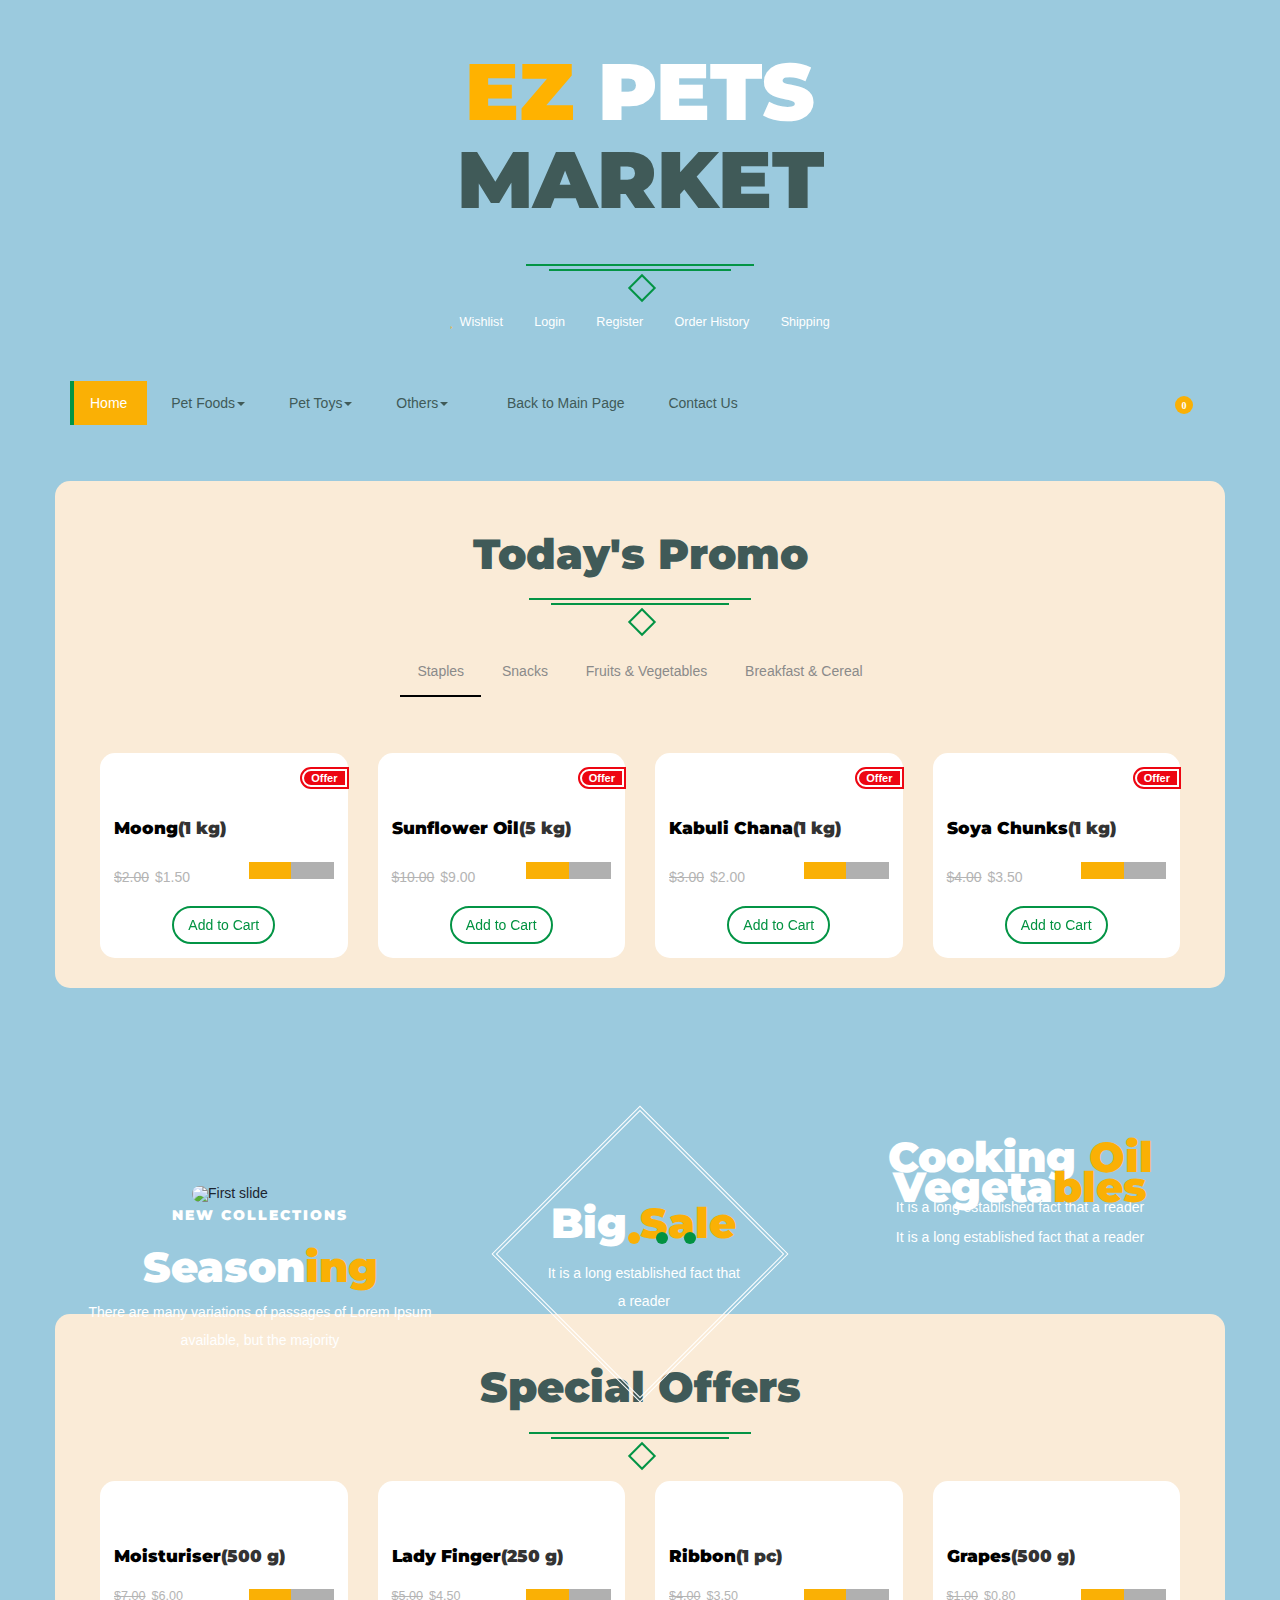
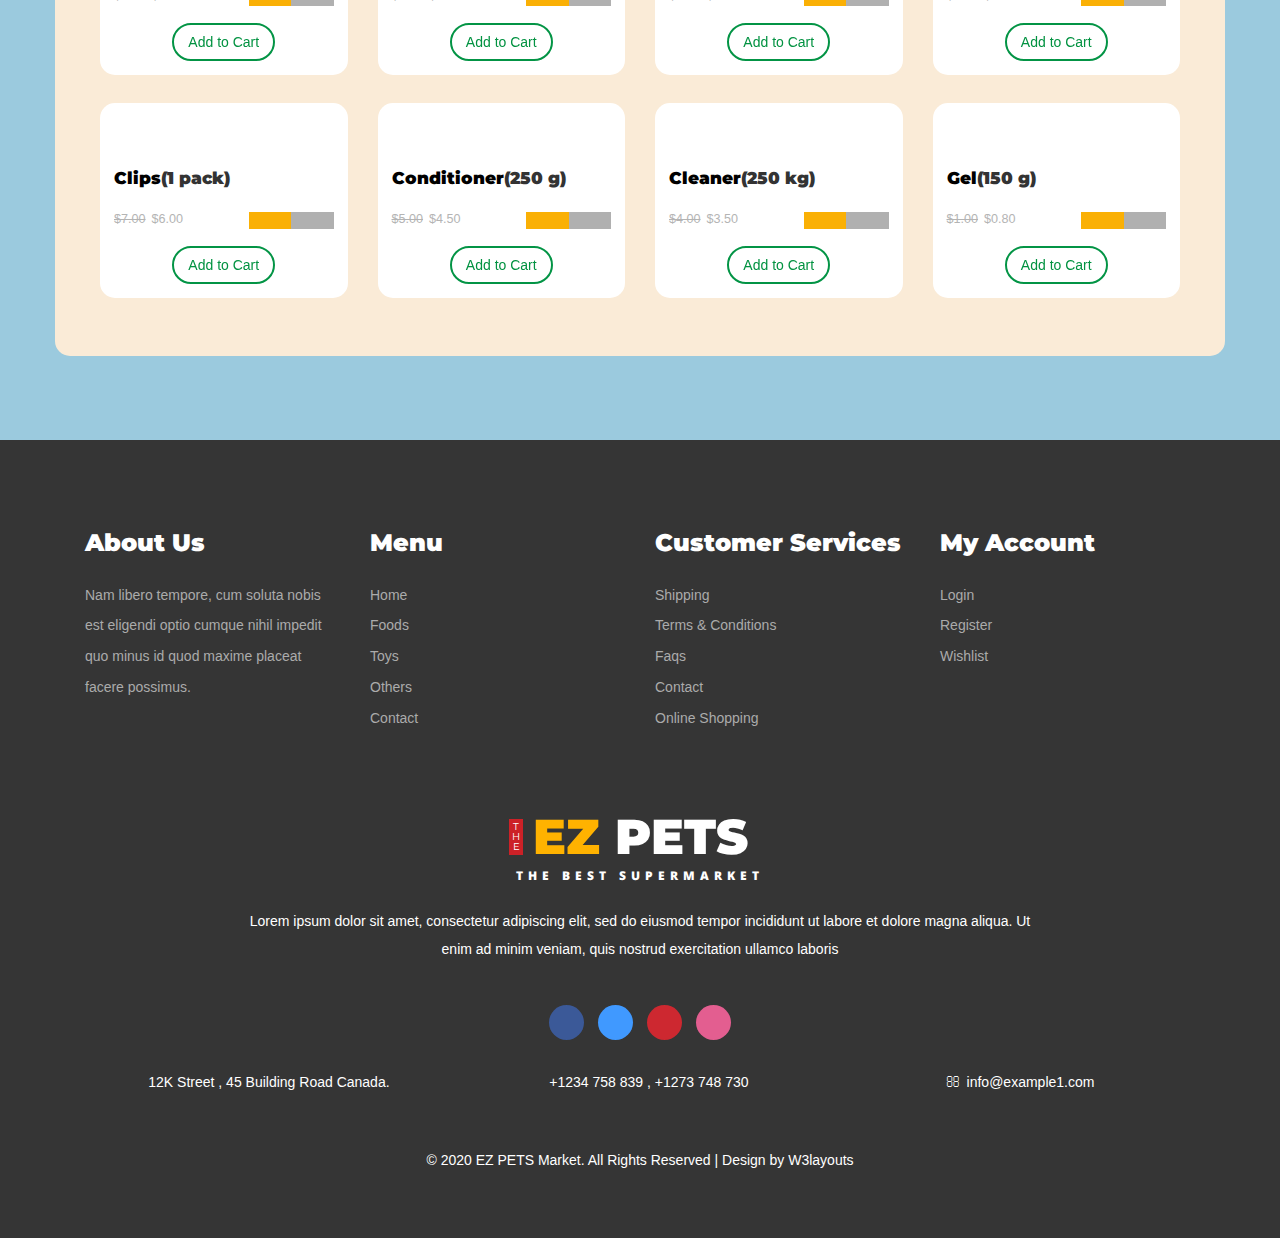
==== Sub-Market/index.html @ 783bd1df "Add files via upload" ====
<!--
Author: W3layouts
Author URL: http://w3layouts.com
License: Creative Commons Attribution 3.0 Unported
License URL: http://creativecommons.org/licenses/by/3.0/
-->
<!DOCTYPE html>
<html>
<head>
	<title>Big store a Ecommerce Online Shopping Category Flat Bootstrap Responsive Website Template| Home :: w3layouts</title>
	<!-- for-mobile-apps -->
	<meta name="viewport" content="width=device-width, initial-scale=1">
	<meta http-equiv="Content-Type" content="text/html; charset=utf-8" />
	<meta property="og:title" content="Vide" />
	<meta name="keywords" content="Big store Responsive web template, Bootstrap Web Templates, Flat Web Templates, Android Compatible web template, 
	Smartphone Compatible web template, free webdesigns for Nokia, Samsung, LG, SonyEricsson, Motorola web design" />
	<script type="application/x-javascript"> addEventListener("load", function() { setTimeout(hideURLbar, 0); }, false);
function hideURLbar(){ window.scrollTo(0,1); } </script>
<!-- //for-mobile-apps -->
<link href="css/bootstrap.css" rel='stylesheet' type='text/css' />
<!-- Custom Theme files -->
<link href="css/style.css" rel='stylesheet' type='text/css' />
<link href="css/pet.css" rel='stylesheet' type='text/css' />
<link rel="stylesheet" href="fonts/icomoon/style.css">
<link rel="stylesheet" href="fonts/flaticon/font/flaticon.css">
<link href="https://fonts.googleapis.com/css2?family=Montserrat:wght@900&display=swap" rel="stylesheet">
<link href="https://fonts.googleapis.com/css?family=Open+Sans:300,400,700, 900|Vollkorn:400i" rel="stylesheet">

<!-- js -->
<script src="js/jquery-1.11.1.min.js"></script>
<!-- //js -->
<!-- start-smoth-scrolling -->
<script type="text/javascript" src="js/move-top.js"></script>
<script type="text/javascript" src="js/easing.js"></script>
<script type="text/javascript">
	jQuery(document).ready(function($) {
		$(".scroll").click(function(event){		
			event.preventDefault();
			$('html,body').animate({scrollTop:$(this.hash).offset().top},1000);
		});
	});
</script>
<!-- start-smoth-scrolling -->
<link href="css/font-awesome.css" rel="stylesheet"> 
<link href='//fonts.googleapis.com/css?family=Montserrat:400,700' rel='stylesheet' type='text/css'>
<link href='//fonts.googleapis.com/css?family=Noto+Sans:400,700' rel='stylesheet' type='text/css'>
<!--- start-rate---->
<script src="js/jstarbox.js"></script>
<link rel="stylesheet" href="css/jstarbox.css" type="text/css" media="screen" charset="utf-8" />
<script type="text/javascript">
	jQuery(function() {
		jQuery('.starbox').each(function() {
			var starbox = jQuery(this);
			starbox.starbox({
				average: starbox.attr('data-start-value'),
				changeable: starbox.hasClass('unchangeable') ? false : starbox.hasClass('clickonce') ? 'once' : true,
				ghosting: starbox.hasClass('ghosting'),
				autoUpdateAverage: starbox.hasClass('autoupdate'),
				buttons: starbox.hasClass('smooth') ? false : starbox.attr('data-button-count') || 5,
				stars: starbox.attr('data-star-count') || 5
			}).bind('starbox-value-changed', function(event, value) {
				if(starbox.hasClass('random')) {
					var val = Math.random();
					starbox.next().text(' '+val);
					return val;
				} 
			})
		});
	});
</script>

<style type="text/css">html { scroll-behavior: smooth; }</style>
<!---//End-rate---->

</head>
<body>

	<!-- <img src="images/banner.jpg" alt="Image" class="img-fluid cover-img"> -->

	<div class="header">

		<div class="container">
			
			<div class="logo">

				<div class="spec ">
					<h3 class="pet-text-black pet-title"><strong class="pet-text-yellow">EZ </strong><strong class="pet-text-white">PETS<br></strong>MARKET</h3>
					<div class="ser-t">
						<b></b>
						<span><i></i></span>
						<b class="line"></b>
					</div>
				</div>

			</div>
			<div class="head-t">
				<ul class="card">
					<li><a href="#" ><i class="fa fa-heart" aria-hidden="true"></i>Wishlist</a></li>
					<li><a href="#" ><i class="fa fa-user" aria-hidden="true"></i>Login</a></li>
					<li><a href="#" ><i class="fa fa-arrow-right" aria-hidden="true"></i>Register</a></li>
					<li><a href="#" ><i class="fa fa-file-text-o" aria-hidden="true"></i>Order History</a></li>
					<li><a href="#" ><i class="fa fa-ship" aria-hidden="true"></i>Shipping</a></li>
				</ul>	
			</div>
			
			<div class="header-ri">
				<ul class="social-top">
					<li><a href="#" class="icon facebook"><i class="fa fa-facebook" aria-hidden="true"></i><span></span></a></li>
					<li><a href="#" class="icon twitter"><i class="fa fa-twitter" aria-hidden="true"></i><span></span></a></li>
					<li><a href="#" class="icon pinterest"><i class="fa fa-pinterest-p" aria-hidden="true"></i><span></span></a></li>
					<li><a href="#" class="icon dribbble"><i class="fa fa-dribbble" aria-hidden="true"></i><span></span></a></li>
				</ul>	
			</div>

			<div class="nav-top">
				<nav class="navbar navbar-default">
					
					<div class="navbar-header nav_2">
						<button type="button" class="navbar-toggle collapsed navbar-toggle1" data-toggle="collapse" data-target="#bs-megadropdown-tabs">
							<span class="sr-only">Toggle navigation</span>
							<span class="icon-bar"></span>
							<span class="icon-bar"></span>
							<span class="icon-bar"></span>
						</button>
						

					</div> 
					<div class="collapse navbar-collapse" id="bs-megadropdown-tabs">
						<ul class="nav navbar-nav ">
							<li class=" active"><a href="index.html" class="hyper "><span>Home</span></a></li>	
							
							<li class="dropdown ">
								<a href="#" class="dropdown-toggle  hyper" data-toggle="dropdown" ><span>Pet Foods<b class="caret"></b></span></a>
								<ul class="dropdown-menu multi">
									<div class="row">
										<div class="col-sm-3">
											<ul class="multi-column-dropdown">

												<li><a href="kitchen.html"><i class="fa fa-angle-right" aria-hidden="true"></i>Water & Beverages</a></li>
												<li><a href="kitchen.html"><i class="fa fa-angle-right" aria-hidden="true"></i>Fruits & Vegetables</a></li>
												<li><a href="kitchen.html"> <i class="fa fa-angle-right" aria-hidden="true"></i>Staples</a></li>
												<li><a href="kitchen.html"><i class="fa fa-angle-right" aria-hidden="true"></i>Branded Food</a></li>

											</ul>

										</div>
										<div class="col-sm-3">

											<ul class="multi-column-dropdown">
												<li><a href="kitchen.html"><i class="fa fa-angle-right" aria-hidden="true"></i>Breakfast &amp; Cereal</a></li>
												<li><a href="kitchen.html"><i class="fa fa-angle-right" aria-hidden="true"></i>Snacks</a></li>
												<li><a href="kitchen.html"><i class="fa fa-angle-right" aria-hidden="true"></i>Spices</a></li>
												<li><a href="kitchen.html"><i class="fa fa-angle-right" aria-hidden="true"></i>Biscuit &amp; Cookie</a></li>
												<li><a href="kitchen.html"><i class="fa fa-angle-right" aria-hidden="true"></i>Sweets</a></li>

											</ul>

										</div>
										<div class="col-sm-3">

											<ul class="multi-column-dropdown">
												<li><a href="kitchen.html"><i class="fa fa-angle-right" aria-hidden="true"></i>Pickle & Condiment</a></li>
												<li><a href="kitchen.html"><i class="fa fa-angle-right" aria-hidden="true"></i>Instant Food</a></li>
												<li><a href="kitchen.html"><i class="fa fa-angle-right" aria-hidden="true"></i>Dry Fruit</a></li>
												<li><a href="kitchen.html"><i class="fa fa-angle-right" aria-hidden="true"></i>Tea &amp; Coffee</a></li>

											</ul>
										</div>
										<div class="col-sm-3 w3l">
											<a href="kitchen.html"><img src="images/me.png" class="img-responsive" alt=""></a>
										</div>
										<div class="clearfix"></div>
									</div>	
								</ul>
							</li>
							<li class="dropdown">

								<a href="#" class="dropdown-toggle hyper" data-toggle="dropdown" ><span>Pet Toys<b class="caret"></b></span></a>
								<ul class="dropdown-menu multi multi1">
									<div class="row">
										<div class="col-sm-3">
											<ul class="multi-column-dropdown">
												<li><a href="care.html"><i class="fa fa-angle-right" aria-hidden="true"></i> Ayurvedic </a></li>
												<li><a href="care.html"><i class="fa fa-angle-right" aria-hidden="true"></i>Baby Care</a></li>
												<li><a href="care.html"><i class="fa fa-angle-right" aria-hidden="true"></i>Cosmetics</a></li>
												<li><a href="care.html"><i class="fa fa-angle-right" aria-hidden="true"></i>Deo & Purfumes</a></li>

											</ul>
											
										</div>
										<div class="col-sm-3">
											
											<ul class="multi-column-dropdown">
												<li><a href="care.html"> <i class="fa fa-angle-right" aria-hidden="true"></i>Hair Care </a></li>
												<li><a href="care.html"><i class="fa fa-angle-right" aria-hidden="true"></i>Oral Care</a></li>
												<li><a href="care.html"><i class="fa fa-angle-right" aria-hidden="true"></i>Personal Hygiene</a></li>
												<li><a href="care.html"><i class="fa fa-angle-right" aria-hidden="true"></i>Skin care</a></li>

											</ul>
											
										</div>
										<div class="col-sm-3">
											
											<ul class="multi-column-dropdown">
												<li><a href="care.html"><i class="fa fa-angle-right" aria-hidden="true"></i> Fashion Accessories </a></li>
												<li><a href="care.html"><i class="fa fa-angle-right" aria-hidden="true"></i>Grooming Tools</a></li>
												<li><a href="care.html"><i class="fa fa-angle-right" aria-hidden="true"></i>Shaving Need</a></li>
												<li><a href="care.html"><i class="fa fa-angle-right" aria-hidden="true"></i>Sanitary Needs</a></li>

											</ul>
										</div>
										<div class="col-sm-3 w3l">
											<a href="care.html"><img src="images/me1.png" class="img-responsive" alt=""></a>
										</div>
										<div class="clearfix"></div>
									</div>	
								</ul>
							</li>
							<li class="dropdown">
								<a href="#" class="dropdown-toggle hyper" data-toggle="dropdown" ><span>Others<b class="caret"></b></span></a>
								<ul class="dropdown-menu multi multi2">
									<div class="row">
										<div class="col-sm-3">
											<ul class="multi-column-dropdown">
												<li><a href="hold.html"><i class="fa fa-angle-right" aria-hidden="true"></i>Cleaning Accessories</a></li>
												<li><a href="hold.html"><i class="fa fa-angle-right" aria-hidden="true"></i>CookWear</a></li>
												<li><a href="hold.html"><i class="fa fa-angle-right" aria-hidden="true"></i>Detergents</a></li>
												<li><a href="hold.html"><i class="fa fa-angle-right" aria-hidden="true"></i>Gardening Needs</a></li>

											</ul>

										</div>
										<div class="col-sm-3">
											
											<ul class="multi-column-dropdown">
												<li><a href="hold.html"><i class="fa fa-angle-right" aria-hidden="true"></i>Kitchen & Dining</a></li>
												<li><a href="hold.html"><i class="fa fa-angle-right" aria-hidden="true"></i>KitchenWear</a></li>
												<li><a href="hold.html"><i class="fa fa-angle-right" aria-hidden="true"></i>Pet Care</a></li>
												<li><a href="hold.html"><i class="fa fa-angle-right" aria-hidden="true"></i>Plastic Wear</a></li>

											</ul>

										</div>
										<div class="col-sm-3">

											<ul class="multi-column-dropdown">
												<li><a href="hold.html"><i class="fa fa-angle-right" aria-hidden="true"></i>Pooja Needs</a></li>
												<li><a href="hold.html"><i class="fa fa-angle-right" aria-hidden="true"></i>Serveware</a></li>
												<li><a href="hold.html"><i class="fa fa-angle-right" aria-hidden="true"></i>Safety Accessories</a></li>
												<li><a href="hold.html"><i class="fa fa-angle-right" aria-hidden="true"></i>Festive Decoratives </a></li>

											</ul>
										</div>
										<div class="col-sm-3 w3l">
											<a href="hold.html"><img src="images/me2.png" class="img-responsive" alt=""></a>
										</div>
										<div class="clearfix"></div>
									</div>	
								</ul>
							</li>
							
							<li><a href="../index.html" class="hyper"><span class="fa fa-home"></span><span>&nbsp;Back to Main Page</span></a></li>
							<li><a href="#" class="hyper"><span>Contact Us</span></a></li>
						</ul>
					</div>
				</nav>
				<div class="cart" >
					
					<span class="fa fa-shopping-cart my-cart-icon"><span class="badge badge-notify my-cart-badge"></span></span>
				</div>
				<div class="clearfix"></div>
			</div>

		</div>			
	</div>
	<!---->

	<script>window.jQuery || document.write('<script src="js/vendor/jquery-1.11.1.min.js"><\/script>')</script>
	<script src="js/jquery.vide.min.js"></script>

	<!--content-->
	<div class="content-top ">
		<div class="container pet-frame">
			<div class="spec ">
				<h3>Today's Promo</h3>
				<div class="ser-t">
					<b></b>
					<span><i></i></span>
					<b class="line"></b>
				</div>
			</div>
			<div class="tab-head ">
				<nav class="nav-sidebar">
					<ul class="nav tabs ">
						<li class="active"><a href="#tab1" data-toggle="tab">Staples</a></li>
						<li class=""><a href="#tab2" data-toggle="tab">Snacks</a></li> 
						<li class=""><a href="#tab3" data-toggle="tab">Fruits & Vegetables</a></li>  
						<li class=""><a href="#tab4" data-toggle="tab">Breakfast & Cereal</a></li>
					</ul>
				</nav>
				<div class=" tab-content tab-content-t ">
					<div class="tab-pane active text-style" id="tab1">
						<div class=" con-w3l">
							<div class="col-md-3 m-wthree">
								<div class="col-m">								
									<a href="#" data-toggle="modal" data-target="#myModal1" class="offer-img">
										<img src="images/of.png" class="img-responsive" alt="">
										<div class="offer"><p><span>Offer</span></p></div>
									</a>
									<div class="mid-1">
										<div class="women">
											<h6><a href="single.html">Moong</a>(1 kg)</h6>							
										</div>
										<div class="mid-2">
											<p ><label>$2.00</label><em class="item_price">$1.50</em></p>
											<div class="block">
												<div class="starbox small ghosting"> </div>
											</div>
											<div class="clearfix"></div>
										</div>
										<div class="add">
											<button class="btn btn-danger my-cart-btn my-cart-b " data-id="1" data-name="Moong" data-summary="summary 1" data-price="1.50" data-quantity="1" data-image="images/of.png">Add to Cart</button>
										</div>
										
									</div>
								</div>
							</div>
							<div class="col-md-3 m-wthree">
								<div class="col-m">
									<a href="#" data-toggle="modal" data-target="#myModal2" class="offer-img">
										<img src="images/of1.png" class="img-responsive" alt="">
										<div class="offer"><p><span>Offer</span></p></div>
									</a>
									<div class="mid-1">
										<div class="women">
											<h6><a href="single.html">Sunflower Oil</a>(5 kg)</h6>							
										</div>
										<div class="mid-2">
											<p ><label>$10.00</label><em class="item_price">$9.00</em></p>
											<div class="block">
												<div class="starbox small ghosting"> </div>
											</div>
											<div class="clearfix"></div>
										</div>
										<div class="add">
											<button class="btn btn-danger my-cart-btn my-cart-b" data-id="2" data-name="Sunflower Oil" data-summary="summary 2" data-price="9.00" data-quantity="1" data-image="images/of1.png">Add to Cart</button>
										</div>
									</div>
								</div>
							</div>
							<div class="col-md-3 m-wthree">
								<div class="col-m">
									<a href="#" data-toggle="modal" data-target="#myModal3" class="offer-img">
										<img src="images/of2.png" class="img-responsive" alt="">
										<div class="offer"><p><span>Offer</span></p></div>
									</a>
									<div class="mid-1">
										<div class="women">
											<h6><a href="single.html">Kabuli Chana</a>(1 kg)</h6>							
										</div>
										<div class="mid-2">
											<p ><label>$3.00</label><em class="item_price">$2.00</em></p>
											<div class="block">
												<div class="starbox small ghosting"> </div>
											</div>
											<div class="clearfix"></div>
										</div>
										<div class="add">
											<button class="btn btn-danger my-cart-btn my-cart-b" data-id="3" data-name="Kabuli Chana" data-summary="summary 3" data-price="2.00" data-quantity="1" data-image="images/of2.png">Add to Cart</button>
										</div>
									</div>
								</div>
							</div>
							<div class="col-md-3 m-wthree">
								<div class="col-m">
									<a href="#" data-toggle="modal" data-target="#myModal4" class="offer-img">
										<img src="images/of3.png" class="img-responsive" alt="">
										<div class="offer"><p><span>Offer</span></p></div>
									</a>
									<div class="mid-1">
										<div class="women">
											<h6><a href="single.html">Soya Chunks</a>(1 kg)</h6>							
										</div>
										<div class="mid-2">
											<p ><label>$4.00</label><em class="item_price">$3.50</em></p>
											<div class="block">
												<div class="starbox small ghosting"> </div>
											</div>
											<div class="clearfix"></div>
										</div>
										<div class="add">
											<button class="btn btn-danger my-cart-btn my-cart-b" data-id="4" data-name="Soya Chunks" data-summary="summary 4" data-price="3.50" data-quantity="1" data-image="images/of3.png">Add to Cart</button>
										</div>
									</div>
								</div>
							</div>
							<div class="clearfix"></div>
						</div>
					</div>
					<div class="tab-pane  text-style" id="tab2">
						<div class=" con-w3l">
							<div class="col-md-3 m-wthree">
								<div class="col-m">
									<a href="#" data-toggle="modal" data-target="#myModal5" class="offer-img">
										<img src="images/of4.png" class="img-responsive" alt="">
										<div class="offer"><p><span>Offer</span></p></div>
									</a>
									<div class="mid-1">
										<div class="women">
											<h6><a href="single.html">Lays</a>(100 g)</h6>							
										</div>
										<div class="mid-2">
											<p ><label>$1.00</label><em class="item_price">$0.70</em></p>
											<div class="block">
												<div class="starbox small ghosting"> </div>
											</div>
											<div class="clearfix"></div>
										</div>
										<div class="add">
											<button class="btn btn-danger my-cart-btn my-cart-b" data-id="5" data-name="Lays" data-summary="summary 5" data-price="0.70" data-quantity="1" data-image="images/of4.png">Add to Cart</button>
										</div>
									</div>
								</div>
							</div>
							<div class="col-md-3 m-wthree">
								<div class="col-m">
									<a href="#" data-toggle="modal" data-target="#myModal6" class="offer-img">
										<img src="images/of5.png" class="img-responsive" alt="">
										<div class="offer"><p><span>Offer</span></p></div>
									</a>
									<div class="mid-1">
										<div class="women">
											<h6><a href="single.html">Kurkure</a>(100 g)</h6>							
										</div>
										<div class="mid-2">
											<p ><label>$1.00</label><em class="item_price">$0.70</em></p>
											<div class="block">
												<div class="starbox small ghosting"> </div>
											</div>
											<div class="clearfix"></div>
										</div>
										<div class="add">
											<button class="btn btn-danger my-cart-btn my-cart-b" data-id="6" data-name="Kurkure" data-summary="summary 6" data-price="0.70" data-quantity="1" data-image="images/of5.png">Add to Cart</button>
										</div>
									</div>
								</div>
							</div>
							<div class="col-md-3 m-wthree">
								<div class="col-m">
									<a href="#" data-toggle="modal" data-target="#myModal7" class="offer-img">
										<img src="images/of6.png" class="img-responsive" alt="">
										<div class="offer"><p><span>Offer</span></p></div>
									</a>
									<div class="mid-1">
										<div class="women">
											<h6><a href="single.html">Popcorn</a>(250 g)</h6>							
										</div>
										<div class="mid-2">
											<p ><label>$2.00</label><em class="item_price">$1.00</em></p>
											<div class="block">
												<div class="starbox small ghosting"> </div>
											</div>
											<div class="clearfix"></div>
										</div>
										<div class="add">
											<button class="btn btn-danger my-cart-btn my-cart-b" data-id="7" data-name="Popcorn" data-summary="summary 7" data-price="1.00" data-quantity="1" data-image="images/of6.png">Add to Cart</button>
										</div>
									</div>
								</div>
							</div>
							<div class="col-md-3 m-wthree">
								<div class="col-m">
									<a href="#" data-toggle="modal" data-target="#myModal8" class="offer-img">
										<img src="images/of7.png" class="img-responsive" alt="">
										<div class="offer"><p><span>Offer</span></p></div>
									</a>
									<div class="mid-1">
										<div class="women">
											<h6><a href="single.html">Nuts</a>(250 g)</h6>							
										</div>
										<div class="mid-2">
											<p ><label>$4.00</label><em class="item_price">$3.50</em></p>
											<div class="block">
												<div class="starbox small ghosting"> </div>
											</div>
											<div class="clearfix"></div>
										</div>
										<div class="add">
											<button class="btn btn-danger my-cart-btn my-cart-b" data-id="8" data-name="Nuts" data-summary="summary 8" data-price="3.50" data-quantity="1" data-image="images/of7.png">Add to Cart</button>
										</div>
									</div>
								</div>
							</div>
							<div class="clearfix"></div>
						</div>		  
					</div>
					<div class="tab-pane  text-style" id="tab3">
						<div class=" con-w3l">
							<div class="col-md-3 m-wthree">
								<div class="col-m">
									<a href="#" data-toggle="modal" data-target="#myModal9" class="offer-img">
										<img src="images/of8.png" class="img-responsive" alt="">
										<div class="offer"><p><span>Offer</span></p></div>
									</a>
									<div class="mid-1">
										<div class="women">
											<h6><a href="single.html">Banana</a>(6 pcs)</h6>							
										</div>
										<div class="mid-2">
											<p ><label>$2.00</label><em class="item_price">$1.50</em></p>
											<div class="block">
												<div class="starbox small ghosting"> </div>
											</div>
											<div class="clearfix"></div>
										</div>
										<div class="add">
											<button class="btn btn-danger my-cart-btn my-cart-b" data-id="9" data-name="Banana" data-summary="summary 9" data-price="1.50" data-quantity="1" data-image="images/of8.png">Add to Cart</button>
										</div>
									</div>
								</div>
							</div>
							<div class="col-md-3 m-wthree">
								<div class="col-m">
									<a href="#" data-toggle="modal" data-target="#myModal10" class="offer-img">
										<img src="images/of9.png" class="img-responsive" alt="">
										<div class="offer"><p><span>Offer</span></p></div>
									</a>
									<div class="mid-1">
										<div class="women">
											<h6><a href="single.html">Onion</a>(1 kg)</h6>							
										</div>
										<div class="mid-2">
											<p ><label>$1.00</label><em class="item_price">$0.70</em></p>
											<div class="block">
												<div class="starbox small ghosting"> </div>
											</div>
											<div class="clearfix"></div>
										</div>
										<div class="add">
											<button class="btn btn-danger my-cart-btn my-cart-b" data-id="10" data-name="Onion" data-summary="summary 10" data-price="0.70" data-quantity="1" data-image="images/of9.png">Add to Cart</button>
										</div>
									</div>
								</div>
							</div>
							<div class="col-md-3 m-wthree">
								<div class="col-m">
									<a href="#" data-toggle="modal" data-target="#myModal11" class="offer-img">
										<img src="images/of10.png" class="img-responsive" alt="">
										<div class="offer"><p><span>Offer</span></p></div>
									</a>
									<div class="mid-1">
										<div class="women">
											<h6><a href="single.html"> Bitter Gourd</a>(1 kg)</h6>							
										</div>
										<div class="mid-2">
											<p ><label>$2.00</label><em class="item_price">$1.00</em></p>
											<div class="block">
												<div class="starbox small ghosting"> </div>
											</div>
											<div class="clearfix"></div>
										</div>
										<div class="add">
											<button class="btn btn-danger my-cart-btn my-cart-b" data-id="11" data-name="Bitter Gourd" data-summary="summary 11" data-price="1.00" data-quantity="1" data-image="images/of10.png">Add to Cart</button>
										</div>
									</div>
								</div>
							</div>
							<div class="col-md-3 m-wthree">
								<div class="col-m">
									<a href="#" data-toggle="modal" data-target="#myModal12" class="offer-img">
										<img src="images/of11.png" class="img-responsive" alt="">
										<div class="offer"><p><span>Offer</span></p></div>
									</a>
									<div class="mid-1">
										<div class="women">
											<h6><a href="single.html">Apples</a>(1 kg)</h6>							
										</div>
										<div class="mid-2">
											<p ><label>$4.00</label><em class="item_price">$3.50</em></p>
											<div class="block">
												<div class="starbox small ghosting"> </div>
											</div>
											<div class="clearfix"></div>
										</div>
										<div class="add">
											<button class="btn btn-danger my-cart-btn my-cart-b" data-id="12" data-name="Apples" data-summary="summary 12" data-price="3.50" data-quantity="1" data-image="images/of11.png">Add to Cart</button>
										</div>
									</div>
								</div>
							</div>
							<div class="clearfix"></div>
						</div>		  
					</div>
					<div class="tab-pane text-style" id="tab4">
						<div class=" con-w3l">
							<div class="col-md-3 m-wthree">
								<div class="col-m">
									<a href="#" data-toggle="modal" data-target="#myModal13" class="offer-img">
										<img src="images/of12.png" class="img-responsive" alt="">
										<div class="offer"><p><span>Offer</span></p></div>
									</a>
									<div class="mid-1">
										<div class="women">
											<h6><a href="single.html">Honey</a>(500 g)</h6>							
										</div>
										<div class="mid-2">
											<p ><label>$7.00</label><em class="item_price">$6.00</em></p>
											<div class="block">
												<div class="starbox small ghosting"> </div>
											</div>
											<div class="clearfix"></div>
										</div>
										<div class="add">
											<button class="btn btn-danger my-cart-btn my-cart-b" data-id="13" data-name="Honey" data-summary="summary 13" data-price="6.00" data-quantity="1" data-image="images/of12.png">Add to Cart</button>
										</div>
									</div>
								</div>
							</div>
							<div class="col-md-3 m-wthree">
								<div class="col-m ">
									<a href="#" data-toggle="modal" data-target="#myModal14" class="offer-img">
										<img src="images/of13.png" class="img-responsive" alt="">
										<div class="offer"><p><span>Offer</span></p></div>
									</a>
									<div class="mid-1">
										<div class="women">
											<h6><a href="single.html">Chocos</a>(250 g)</h6>							
										</div>
										<div class="mid-2">
											<p ><label>$5.00</label><em class="item_price">$4.50</em></p>
											<div class="block">
												<div class="starbox small ghosting"> </div>
											</div>
											<div class="clearfix"></div>
										</div>
										<div class="add">
											<button class="btn btn-danger my-cart-btn my-cart-b" data-id="14" data-name="Chocos" data-summary="summary 14" data-price="4.50" data-quantity="1" data-image="images/of13.png">Add to Cart</button>
										</div>
									</div>
								</div>
							</div>
							<div class="col-md-3 m-wthree">
								<div class="col-m ">
									<a href="#" data-toggle="modal" data-target="#myModal15" class="offer-img">
										<img src="images/of14.png" class="img-responsive" alt="">
										<div class="offer"><p><span>Offer</span></p></div>
									</a>
									<div class="mid-1">
										<div class="women">
											<h6><a href="single.html">Oats</a>(1 kg)</h6>							
										</div>
										<div class="mid-2">
											<p ><label>$4.00</label><em class="item_price">$3.50</em></p>
											<div class="block">
												<div class="starbox small ghosting"> </div>
											</div>
											<div class="clearfix"></div>
										</div>
										<div class="add">
											<button class="btn btn-danger my-cart-btn my-cart-b" data-id="15" data-name="Oats" data-summary="summary 15" data-price="3.50" data-quantity="1" data-image="images/of14.png">Add to Cart</button>
										</div>
									</div>
								</div>
							</div>
							<div class="col-md-3 m-wthree">
								<div class="col-m">
									<a href="#" data-toggle="modal" data-target="#myModal16" class="offer-img">
										<img src="images/of15.png" class="img-responsive" alt="">
										<div class="offer"><p><span>Offer</span></p></div>
									</a>
									<div class="mid-1">
										<div class="women">
											<h6><a href="single.html">Bread</a>(500 g)</h6>							
										</div>
										<div class="mid-2">
											<p ><label>$1.00</label><em class="item_price">$0.80</em></p>
											<div class="block">
												<div class="starbox small ghosting"> </div>
											</div>
											<div class="clearfix"></div>
										</div>
										<div class="add">
											<button class="btn btn-danger my-cart-btn my-cart-b" data-id="16" data-name="Bread" data-summary="summary 16" data-price="0.80" data-quantity="1" data-image="images/of15.png">Add to Cart</button>
										</div>
									</div>
								</div>
							</div>
							<div class="clearfix"></div>
						</div>
					</div>
				</div>
			</div>

		</div>
	</div>
</div>

<!--content-->
<div class="content-mid">
	<div class="container">
		
		<div class="col-md-4 m-w3ls">
			<div class="col-md1 ">
				<a href="kitchen.html">
					<img src="images/co1.jpg" class="img-responsive img" alt="">
					<div class="big-sa">
						<h6>New Collections</h6>
						<h3>Season<span>ing </span></h3>
						<p>There are many variations of passages of Lorem Ipsum available, but the majority </p>
					</div>
				</a>
			</div>
		</div>
		<div class="col-md-4 m-w3ls1">
			<div class="col-md ">
				<a href="hold.html">
					<img src="images/co.jpg" class="img-responsive img" alt="">
					<div class="big-sale">
						<div class="big-sale1">
							<h3>Big <span>Sale</span></h3>
							<p>It is a long established fact that a reader </p>
						</div>
					</div>
				</a>
			</div>
		</div>
		<div class="col-md-4 m-w3ls">
			<div class="col-md2 ">
				<a href="kitchen.html">
					<img src="images/co2.jpg" class="img-responsive img1" alt="">
					<div class="big-sale2">
						<h3>Cooking <span>Oil</span></h3>
						<p>It is a long established fact that a reader </p>		
					</div>
				</a>
			</div>
			<div class="col-md3 ">
				<a href="hold.html">
					<img src="images/co3.jpg" class="img-responsive img1" alt="">
					<div class="big-sale3">
						<h3>Vegeta<span>bles</span></h3>
						<p>It is a long established fact that a reader </p>
					</div>
				</a>
			</div>
		</div>
		<div class="clearfix"></div>
	</div>
</div>
<!--content-->
  <!-- Carousel
  	================================================== -->
  	<div id="myCarousel" class="carousel slide pet-margin" data-ride="carousel">
  		<!-- Indicators -->
  		<ol class="carousel-indicators">
  			<li data-target="#myCarousel" data-slide-to="0" class="active"></li>
  			<li data-target="#myCarousel" data-slide-to="1"></li>
  			<li data-target="#myCarousel" data-slide-to="2"></li>
  		</ol>
  		<div class="carousel-inner" role="listbox">
  			<div class="item active">
  				<a href="kitchen.html"> <img class="first-slide" src="images/ba.jpg" alt="First slide"></a>

  			</div>
  			<div class="item">
  				<a href="care.html"> <img class="second-slide " src="images/ba1.jpg" alt="Second slide"></a>

  			</div>
  			<div class="item">
  				<a href="hold.html"><img class="third-slide " src="images/ba2.jpg" alt="Third slide"></a>

  			</div>
  		</div>

  	</div><!-- /.carousel -->

  	<!--content-->
  	<div class="product">
  		<div class="container pet-frame">
  			<div class="spec ">
  				<h3>Special Offers</h3>
  				<div class="ser-t">
  					<b></b>
  					<span><i></i></span>
  					<b class="line"></b>
  				</div>
  			</div>
  			<div class=" con-w3l">
  				<div class="col-md-3 pro-1">
  					<div class="col-m">
  						<a href="#" data-toggle="modal" data-target="#myModal17" class="offer-img">
  							<img src="images/of16.png" class="img-responsive" alt="">
  						</a>
  						<div class="mid-1">
  							<div class="women">
  								<h6><a href="single.html">Moisturiser</a>(500 g)</h6>							
  							</div>
  							<div class="mid-2">
  								<p ><label>$7.00</label><em class="item_price">$6.00</em></p>
  								<div class="block">
  									<div class="starbox small ghosting"> </div>
  								</div>
  								<div class="clearfix"></div>
  							</div>
  							<div class="add add-2">
  								<button class="btn btn-danger my-cart-btn my-cart-b" data-id="1" data-name="product 1" data-summary="summary 1" data-price="6.00" data-quantity="1" data-image="images/of16.png">Add to Cart</button>
  							</div>
  						</div>
  					</div>
  				</div>
  				<div class="col-md-3 pro-1">
  					<div class="col-m">
  						<a href="#" data-toggle="modal" data-target="#myModal18" class="offer-img">
  							<img src="images/of17.png" class="img-responsive" alt="">
  						</a>
  						<div class="mid-1">
  							<div class="women">
  								<h6><a href="single.html">  Lady Finger</a>(250 g)</h6>							
  							</div>
  							<div class="mid-2">
  								<p ><label>$5.00</label><em class="item_price">$4.50</em></p>
  								<div class="block">
  									<div class="starbox small ghosting"> </div>
  								</div>
  								<div class="clearfix"></div>
  							</div>
  							<div class="add">
  								<button class="btn btn-danger my-cart-btn my-cart-b" data-id="1" data-name="product 1" data-summary="summary 1" data-price="4.50" data-quantity="1" data-image="images/of17.png">Add to Cart</button>
  							</div>
  						</div>
  					</div>
  				</div>
  				<div class="col-md-3 pro-1">
  					<div class="col-m">
  						<a href="#" data-toggle="modal" data-target="#myModal19" class="offer-img">
  							<img src="images/of18.png" class="img-responsive" alt="">
  						</a>
  						<div class="mid-1">
  							<div class="women">
  								<h6><a href="single.html"> Ribbon</a>(1 pc)</h6>							
  							</div>
  							<div class="mid-2">
  								<p ><label>$4.00</label><em class="item_price">$3.50</em></p>
  								<div class="block">
  									<div class="starbox small ghosting"> </div>
  								</div>
  								<div class="clearfix"></div>
  							</div>
  							<div class="add">
  								<button class="btn btn-danger my-cart-btn my-cart-b" data-id="1" data-name="product 1" data-summary="summary 1" data-price="3.50" data-quantity="1" data-image="images/of18.png">Add to Cart</button>
  							</div>
  						</div>
  					</div>
  				</div>
  				<div class="col-md-3 pro-1">
  					<div class="col-m">
  						<a href="#" data-toggle="modal" data-target="#myModal20" class="offer-img">
  							<img src="images/of19.png" class="img-responsive" alt="">
  						</a>
  						<div class="mid-1">
  							<div class="women">
  								<h6><a href="single.html">Grapes</a>(500 g)</h6>							
  							</div>
  							<div class="mid-2">
  								<p ><label>$1.00</label><em class="item_price">$0.80</em></p>
  								<div class="block">
  									<div class="starbox small ghosting"> </div>
  								</div>
  								<div class="clearfix"></div>
  							</div>
  							<div class="add">
  								<button class="btn btn-danger my-cart-btn my-cart-b" data-id="1" data-name="product 1" data-summary="summary 1" data-price="0.80" data-quantity="1" data-image="images/of19.png">Add to Cart</button>
  							</div>
  						</div>
  					</div>
  				</div>

  				<div class="col-md-3 pro-1">
  					<div class="col-m">
  						<a href="#" data-toggle="modal" data-target="#myModal21" class="offer-img">
  							<img src="images/of20.png" class="img-responsive" alt="">
  						</a>
  						<div class="mid-1">
  							<div class="women">
  								<h6><a href="single.html">Clips</a>(1 pack)</h6>							
  							</div>
  							<div class="mid-2">
  								<p ><label>$7.00</label><em class="item_price">$6.00</em></p>
  								<div class="block">
  									<div class="starbox small ghosting"> </div>
  								</div>
  								<div class="clearfix"></div>
  							</div>
  							<div class="add">
  								<button class="btn btn-danger my-cart-btn my-cart-b" data-id="1" data-name="product 1" data-summary="summary 1" data-price="6.00" data-quantity="1" data-image="images/of20.png">Add to Cart</button>
  							</div>
  						</div>
  					</div>
  				</div>
  				<div class="col-md-3 pro-1">
  					<div class="col-m">
  						<a href="#" data-toggle="modal" data-target="#myModal22" class="offer-img">
  							<img src="images/of21.png" class="img-responsive" alt="">
  						</a>
  						<div class="mid-1">
  							<div class="women">
  								<h6><a href="single.html">Conditioner</a>(250 g)</h6>							
  							</div>
  							<div class="mid-2">
  								<p ><label>$5.00</label><em class="item_price">$4.50</em></p>
  								<div class="block">
  									<div class="starbox small ghosting"> </div>
  								</div>
  								<div class="clearfix"></div>
  							</div>
  							<div class="add">
  								<button class="btn btn-danger my-cart-btn my-cart-b" data-id="1" data-name="product 1" data-summary="summary 1" data-price="4.50" data-quantity="1" data-image="images/of21.png">Add to Cart</button>
  							</div>
  						</div>
  					</div>
  				</div>
  				<div class="col-md-3 pro-1">
  					<div class="col-m">
  						<a href="#" data-toggle="modal" data-target="#myModal23" class="offer-img">
  							<img src="images/of22.png" class="img-responsive" alt="">
  						</a>
  						<div class="mid-1">
  							<div class="women">
  								<h6><a href="single.html">Cleaner</a>(250 kg)</h6>							
  							</div>
  							<div class="mid-2">
  								<p ><label>$4.00</label><em class="item_price">$3.50</em></p>
  								<div class="block">
  									<div class="starbox small ghosting"> </div>
  								</div>
  								<div class="clearfix"></div>
  							</div>
  							<div class="add">
  								<button class="btn btn-danger my-cart-btn my-cart-b" data-id="1" data-name="product 1" data-summary="summary 1" data-price="3.50" data-quantity="1" data-image="images/of22.png">Add to Cart</button>
  							</div>
  						</div>
  					</div>
  				</div>
  				<div class="col-md-3 pro-1">
  					<div class="col-m">
  						<a href="#" data-toggle="modal" data-target="#myModal24" class="offer-img">
  							<img src="images/of23.png" class="img-responsive" alt="">
  						</a>
  						<div class="mid-1">
  							<div class="women">
  								<h6><a href="single.html">Gel</a>(150 g)</h6>							
  							</div>
  							<div class="mid-2">
  								<p ><label>$1.00</label><em class="item_price">$0.80</em></p>
  								<div class="block">
  									<div class="starbox small ghosting"> </div>
  								</div>
  								<div class="clearfix"></div>
  							</div>
  							<div class="add">
  								<button class="btn btn-danger my-cart-btn my-cart-b" data-id="1" data-name="product 1" data-summary="summary 1" data-price="0.80" data-quantity="1" data-image="images/of23.png">Add to Cart</button>
  							</div>
  						</div>
  					</div>
  				</div>
  				<div class="clearfix"></div>
  			</div>
  		</div>
  	</div>
  	<!--footer-->
  	<div class="footer">
  		<div class="container">
  			<div class="col-md-3 footer-grid">
  				<h3>About Us</h3>
  				<p>Nam libero tempore, cum soluta nobis est eligendi 
  					optio cumque nihil impedit quo minus id quod maxime 
  				placeat facere possimus.</p>
  			</div>
  			<div class="col-md-3 footer-grid ">
  				<h3>Menu</h3>
  				<ul>
  					<li><a href="index.html">Home</a></li>
  					<li><a href="kitchen.html">Foods</a></li>
  					<li><a href="care.html">Toys</a></li>
  					<li><a href="hold.html">Others</a></li>
  					<li><a href="#">Contact</a></li>
  				</ul>
  			</div>
  			<div class="col-md-3 footer-grid ">
  				<h3>Customer Services</h3>
  				<ul>
  					<li><a href="#">Shipping</a></li>
  					<li><a href="#">Terms & Conditions</a></li>
  					<li><a href="#">Faqs</a></li>
  					<li><a href="#">Contact</a></li>
  					<li><a href="#">Online Shopping</a></li>						 

  				</ul>
  			</div>
  			<div class="col-md-3 footer-grid">
  				<h3>My Account</h3>
  				<ul>
  					<li><a href="#">Login</a></li>
  					<li><a href="#">Register</a></li>
  					<li><a href="#">Wishlist</a></li>

  				</ul>
  			</div>
  			<div class="clearfix"></div>
  			<div class="footer-bottom">
  				<h2 ><a href="index.html"><b>T<br>H<br>E</b><strong class="pet-text-yellow">EZ </strong>PETS<span>The Best Supermarket</span></a></h2>
  				<p class="fo-para">Lorem ipsum dolor sit amet, consectetur adipiscing elit, sed do eiusmod tempor incididunt ut labore et dolore magna aliqua. Ut enim ad minim veniam, quis nostrud exercitation ullamco laboris</p>
  				<ul class="social-fo">
  					<li><a href="#" class=" face"><i class="fa fa-facebook" aria-hidden="true"></i></a></li>
  					<li><a href="#" class=" twi"><i class="fa fa-twitter" aria-hidden="true"></i></a></li>
  					<li><a href="#" class=" pin"><i class="fa fa-pinterest-p" aria-hidden="true"></i></a></li>
  					<li><a href="#" class=" dri"><i class="fa fa-dribbble" aria-hidden="true"></i></a></li>
  				</ul>
  				<div class=" address">
  					<div class="col-md-4 fo-grid1">
  						<p><i class="fa fa-home" aria-hidden="true"></i>12K Street , 45 Building Road Canada.</p>
  					</div>
  					<div class="col-md-4 fo-grid1">
  						<p><i class="fa fa-phone" aria-hidden="true"></i>+1234 758 839 , +1273 748 730</p>	
  					</div>
  					<div class="col-md-4 fo-grid1">
  						<p><a href="mailto:info@example.com"><i class="fa fa-envelope-o" aria-hidden="true"></i>info@example1.com</a></p>
  					</div>
  					<div class="clearfix"></div>
  					
  				</div>
  			</div>
  			<div class="copy-right">
  				<p> &copy; 2020 EZ PETS Market. All Rights Reserved | Design by  <a href="http://w3layouts.com/"> W3layouts</a></p>
  			</div>
  		</div>
  	</div>
  	<!-- //footer-->

  	<!-- smooth scrolling -->
  	<script type="text/javascript">
  		$(document).ready(function() {
		/*
			var defaults = {
			containerID: 'toTop', // fading element id
			containerHoverID: 'toTopHover', // fading element hover id
			scrollSpeed: 1200,
			easingType: 'linear' 
			};
			*/								
			$().UItoTop({ easingType: 'easeOutQuart' });
		});
	</script>
	<a href="#" id="toTop" style="display: block;"> <span id="toTopHover" style="opacity: 1;"> </span></a>
	<!-- //smooth scrolling -->
	<!-- for bootstrap working -->
	<script src="js/bootstrap.js"></script>
	<!-- //for bootstrap working -->
	<script type='text/javascript' src="js/jquery.mycart.js"></script>
	<script type="text/javascript">
		$(function () {

			var goToCartIcon = function($addTocartBtn){
				var $cartIcon = $(".my-cart-icon");
				var $image = $('<img width="30px" height="30px" src="' + $addTocartBtn.data("image") + '"/>').css({"position": "fixed", "z-index": "999"});
				$addTocartBtn.prepend($image);
				var position = $cartIcon.position();
				$image.animate({
					top: position.top,
					left: position.left
				}, 500 , "linear", function() {
					$image.remove();
				});
			}

			$('.my-cart-btn').myCart({
				classCartIcon: 'my-cart-icon',
				classCartBadge: 'my-cart-badge',
				affixCartIcon: true,
				checkoutCart: function(products) {
					$.each(products, function(){
						console.log(this);
					});
				},
				clickOnAddToCart: function($addTocart){
					goToCartIcon($addTocart);
				},
				getDiscountPrice: function(products) {
					var total = 0;
					$.each(products, function(){
						total += this.quantity * this.price;
					});
					return total * 1;
				}
			});

		});
	</script>

	<!-- product -->
	<div class="modal fade" id="myModal1" tabindex="-1" role="dialog" aria-labelledby="myModalLabel">
		<div class="modal-dialog" role="document">
			<div class="modal-content modal-info">
				<div class="modal-header">
					<button type="button" class="close" data-dismiss="modal" aria-label="Close"><span aria-hidden="true">&times;</span></button>						
				</div>
				<div class="modal-body modal-spa">
					<div class="col-md-5 span-2">
						<div class="item">
							<img src="images/of.png" class="img-responsive" alt="">
						</div>
					</div>
					<div class="col-md-7 span-1 ">
						<h3>Moong(1 kg)</h3>
						<p class="in-para"> There are many variations of passages of Lorem Ipsum.</p>
						<div class="price_single">
							<span class="reducedfrom "><del>$2.00</del>$1.50</span>

							<div class="clearfix"></div>
						</div>
						<h4 class="quick">Quick Overview:</h4>
						<p class="quick_desc"> Nam liber tempor cum soluta nobis eleifend option congue nihil imperdiet doming id quod mazim placerat facer possim assum. Typi non habent claritatem insitam; es</p>
						<div class="add-to">
							<button class="btn btn-danger my-cart-btn my-cart-btn1 " data-id="1" data-name="Moong" data-summary="summary 1" data-price="1.50" data-quantity="1" data-image="images/of.png">Add to Cart</button>
						</div>
					</div>
					<div class="clearfix"> </div>
				</div>
			</div>
		</div>
	</div>
	<!-- product -->
	<div class="modal fade" id="myModal2" tabindex="-1" role="dialog" aria-labelledby="myModalLabel">
		<div class="modal-dialog" role="document">
			<div class="modal-content modal-info">
				<div class="modal-header">
					<button type="button" class="close" data-dismiss="modal" aria-label="Close"><span aria-hidden="true">&times;</span></button>						
				</div>
				<div class="modal-body modal-spa">
					<div class="col-md-5 span-2">
						<div class="item">
							<img src="images/of1.png" class="img-responsive" alt="">
						</div>
					</div>
					<div class="col-md-7 span-1 ">
						<h3>Sunflower Oil(5 kg)</h3>
						<p class="in-para"> There are many variations of passages of Lorem Ipsum.</p>
						<div class="price_single">
							<span class="reducedfrom "><del>$10.00</del>$9.00</span>

							<div class="clearfix"></div>
						</div>
						<h4 class="quick">Quick Overview:</h4>
						<p class="quick_desc"> Nam liber tempor cum soluta nobis eleifend option congue nihil imperdiet doming id quod mazim placerat facer possim assum. Typi non habent claritatem insitam; es</p>
						<div class="add-to">
							<button class="btn btn-danger my-cart-btn my-cart-btn1 " data-id="2" data-name="Sunflower Oil" data-summary="summary 2" data-price="9.00" data-quantity="1" data-image="images/of1.png">Add to Cart</button>
						</div>
					</div>
					<div class="clearfix"> </div>
				</div>
			</div>
		</div>
	</div>
	<!-- product -->
	<div class="modal fade" id="myModal3" tabindex="-1" role="dialog" aria-labelledby="myModalLabel">
		<div class="modal-dialog" role="document">
			<div class="modal-content modal-info">
				<div class="modal-header">
					<button type="button" class="close" data-dismiss="modal" aria-label="Close"><span aria-hidden="true">&times;</span></button>						
				</div>
				<div class="modal-body modal-spa">
					<div class="col-md-5 span-2">
						<div class="item">
							<img src="images/of2.png" class="img-responsive" alt="">
						</div>
					</div>
					<div class="col-md-7 span-1 ">
						<h3>Kabuli Chana(1 kg)</h3>
						<p class="in-para"> There are many variations of passages of Lorem Ipsum.</p>
						<div class="price_single">
							<span class="reducedfrom "><del>$3.00</del>$2.00</span>

							<div class="clearfix"></div>
						</div>
						<h4 class="quick">Quick Overview:</h4>
						<p class="quick_desc"> Nam liber tempor cum soluta nobis eleifend option congue nihil imperdiet doming id quod mazim placerat facer possim assum. Typi non habent claritatem insitam; es</p>
						<div class="add-to">
							<button class="btn btn-danger my-cart-btn my-cart-btn1 " data-id="3" data-name="Kabuli Chana" data-summary="summary 3" data-price="2.00" data-quantity="1" data-image="images/of2.png">Add to Cart</button>
						</div>
					</div>
					<div class="clearfix"> </div>
				</div>
			</div>
		</div>
	</div>
	<!-- product -->
	<div class="modal fade" id="myModal4" tabindex="-1" role="dialog" aria-labelledby="myModalLabel">
		<div class="modal-dialog" role="document">
			<div class="modal-content modal-info">
				<div class="modal-header">
					<button type="button" class="close" data-dismiss="modal" aria-label="Close"><span aria-hidden="true">&times;</span></button>						
				</div>
				<div class="modal-body modal-spa">
					<div class="col-md-5 span-2">
						<div class="item">
							<img src="images/of3.png" class="img-responsive" alt="">
						</div>
					</div>
					<div class="col-md-7 span-1 ">
						<h3>Soya Chunks(1 kg)</h3>
						<p class="in-para"> There are many variations of passages of Lorem Ipsum.</p>
						<div class="price_single">
							<span class="reducedfrom "><del>$4.00</del>$3.50</span>

							<div class="clearfix"></div>
						</div>
						<h4 class="quick">Quick Overview:</h4>
						<p class="quick_desc"> Nam liber tempor cum soluta nobis eleifend option congue nihil imperdiet doming id quod mazim placerat facer possim assum. Typi non habent claritatem insitam; es</p>
						<div class="add-to">
							<button class="btn btn-danger my-cart-btn my-cart-btn1 " data-id="4" data-name="Soya Chunks" data-summary="summary 4" data-price="3.50" data-quantity="1" data-image="images/of3.png">Add to Cart</button>
						</div>
					</div>
					<div class="clearfix"> </div>
				</div>
			</div>
		</div>
	</div>
	<!-- product -->
	<div class="modal fade" id="myModal5" tabindex="-1" role="dialog" aria-labelledby="myModalLabel">
		<div class="modal-dialog" role="document">
			<div class="modal-content modal-info">
				<div class="modal-header">
					<button type="button" class="close" data-dismiss="modal" aria-label="Close"><span aria-hidden="true">&times;</span></button>						
				</div>
				<div class="modal-body modal-spa">
					<div class="col-md-5 span-2">
						<div class="item">
							<img src="images/of4.png" class="img-responsive" alt="">
						</div>
					</div>
					<div class="col-md-7 span-1 ">
						<h3>Lays(100 g)</h3>
						<p class="in-para"> There are many variations of passages of Lorem Ipsum.</p>
						<div class="price_single">
							<span class="reducedfrom "><del>$1.00</del>$0.70</span>

							<div class="clearfix"></div>
						</div>
						<h4 class="quick">Quick Overview:</h4>
						<p class="quick_desc"> Nam liber tempor cum soluta nobis eleifend option congue nihil imperdiet doming id quod mazim placerat facer possim assum. Typi non habent claritatem insitam; es</p>
						<div class="add-to">
							<button class="btn btn-danger my-cart-btn my-cart-btn1 " data-id="5" data-name="Lays" data-summary="summary 5" data-price="0.70" data-quantity="1" data-image="images/of4.png">Add to Cart</button>
						</div>
					</div>
					<div class="clearfix"> </div>
				</div>
			</div>
		</div>
	</div>
	<!-- product -->
	<div class="modal fade" id="myModal6" tabindex="-1" role="dialog" aria-labelledby="myModalLabel">
		<div class="modal-dialog" role="document">
			<div class="modal-content modal-info">
				<div class="modal-header">
					<button type="button" class="close" data-dismiss="modal" aria-label="Close"><span aria-hidden="true">&times;</span></button>						
				</div>
				<div class="modal-body modal-spa">
					<div class="col-md-5 span-2">
						<div class="item">
							<img src="images/of5.png" class="img-responsive" alt="">
						</div>
					</div>
					<div class="col-md-7 span-1 ">
						<h3>Kurkure(100 g)</h3>
						<p class="in-para"> There are many variations of passages of Lorem Ipsum.</p>
						<div class="price_single">
							<span class="reducedfrom "><del>$1.00</del>$0.70</span>

							<div class="clearfix"></div>
						</div>
						<h4 class="quick">Quick Overview:</h4>
						<p class="quick_desc"> Nam liber tempor cum soluta nobis eleifend option congue nihil imperdiet doming id quod mazim placerat facer possim assum. Typi non habent claritatem insitam; es</p>
						<div class="add-to">
							<button class="btn btn-danger my-cart-btn my-cart-btn1 " data-id="6" data-name="Kurkure" data-summary="summary 6" data-price="0.70" data-quantity="1" data-image="images/of5.png">Add to Cart</button>
						</div>
					</div>
					<div class="clearfix"> </div>
				</div>
			</div>
		</div>
	</div>
	<!-- product -->
	<div class="modal fade" id="myModal7" tabindex="-1" role="dialog" aria-labelledby="myModalLabel">
		<div class="modal-dialog" role="document">
			<div class="modal-content modal-info">
				<div class="modal-header">
					<button type="button" class="close" data-dismiss="modal" aria-label="Close"><span aria-hidden="true">&times;</span></button>						
				</div>
				<div class="modal-body modal-spa">
					<div class="col-md-5 span-2">
						<div class="item">
							<img src="images/of6.png" class="img-responsive" alt="">
						</div>
					</div>
					<div class="col-md-7 span-1 ">
						<h3>Popcorn(250 g)</h3>
						<p class="in-para"> There are many variations of passages of Lorem Ipsum.</p>
						<div class="price_single">
							<span class="reducedfrom "><del>$2.00</del>$1.00</span>

							<div class="clearfix"></div>
						</div>
						<h4 class="quick">Quick Overview:</h4>
						<p class="quick_desc"> Nam liber tempor cum soluta nobis eleifend option congue nihil imperdiet doming id quod mazim placerat facer possim assum. Typi non habent claritatem insitam; es</p>
						<div class="add-to">
							<button class="btn btn-danger my-cart-btn my-cart-btn1 " data-id="7" data-name="Popcorn" data-summary="summary 7" data-price="1.00" data-quantity="1" data-image="images/of6.png">Add to Cart</button>
						</div>
					</div>
					<div class="clearfix"> </div>
				</div>
			</div>
		</div>
	</div>
	<!-- product -->
	<div class="modal fade" id="myModal8" tabindex="-1" role="dialog" aria-labelledby="myModalLabel">
		<div class="modal-dialog" role="document">
			<div class="modal-content modal-info">
				<div class="modal-header">
					<button type="button" class="close" data-dismiss="modal" aria-label="Close"><span aria-hidden="true">&times;</span></button>						
				</div>
				<div class="modal-body modal-spa">
					<div class="col-md-5 span-2">
						<div class="item">
							<img src="images/of7.png" class="img-responsive" alt="">
						</div>
					</div>
					<div class="col-md-7 span-1 ">
						<h3>Nuts(250 g)</h3>
						<p class="in-para"> There are many variations of passages of Lorem Ipsum.</p>
						<div class="price_single">
							<span class="reducedfrom "><del>$4.00</del>$3.50</span>

							<div class="clearfix"></div>
						</div>
						<h4 class="quick">Quick Overview:</h4>
						<p class="quick_desc"> Nam liber tempor cum soluta nobis eleifend option congue nihil imperdiet doming id quod mazim placerat facer possim assum. Typi non habent claritatem insitam; es</p>
						<div class="add-to">
							<button class="btn btn-danger my-cart-btn my-cart-btn1 " data-id="8" data-name="Nuts" data-summary="summary 8" data-price="3.50" data-quantity="1" data-image="images/of7.png">Add to Cart</button>
						</div>
					</div>
					<div class="clearfix"> </div>
				</div>
			</div>
		</div>
	</div>
	<!-- product -->
	<div class="modal fade" id="myModal9" tabindex="-1" role="dialog" aria-labelledby="myModalLabel">
		<div class="modal-dialog" role="document">
			<div class="modal-content modal-info">
				<div class="modal-header">
					<button type="button" class="close" data-dismiss="modal" aria-label="Close"><span aria-hidden="true">&times;</span></button>						
				</div>
				<div class="modal-body modal-spa">
					<div class="col-md-5 span-2">
						<div class="item">
							<img src="images/of8.png" class="img-responsive" alt="">
						</div>
					</div>
					<div class="col-md-7 span-1 ">
						<h3>Banana(6 pcs)</h3>
						<p class="in-para"> There are many variations of passages of Lorem Ipsum.</p>
						<div class="price_single">
							<span class="reducedfrom "><del>$2.00</del>$1.50</span>

							<div class="clearfix"></div>
						</div>
						<h4 class="quick">Quick Overview:</h4>
						<p class="quick_desc"> Nam liber tempor cum soluta nobis eleifend option congue nihil imperdiet doming id quod mazim placerat facer possim assum. Typi non habent claritatem insitam; es</p>
						<div class="add-to">
							<button class="btn btn-danger my-cart-btn my-cart-btn1 " data-id="9" data-name="Banana" data-summary="summary 9" data-price="1.50" data-quantity="1" data-image="images/of8.png">Add to Cart</button>
						</div>
					</div>
					<div class="clearfix"> </div>
				</div>
			</div>
		</div>
	</div>
	<!-- product -->
	<div class="modal fade" id="myModal10" tabindex="-1" role="dialog" aria-labelledby="myModalLabel">
		<div class="modal-dialog" role="document">
			<div class="modal-content modal-info">
				<div class="modal-header">
					<button type="button" class="close" data-dismiss="modal" aria-label="Close"><span aria-hidden="true">&times;</span></button>						
				</div>
				<div class="modal-body modal-spa">
					<div class="col-md-5 span-2">
						<div class="item">
							<img src="images/of9.png" class="img-responsive" alt="">
						</div>
					</div>
					<div class="col-md-7 span-1 ">
						<h3>Onion(1 kg)</h3>
						<p class="in-para"> There are many variations of passages of Lorem Ipsum.</p>
						<div class="price_single">
							<span class="reducedfrom "><del>$1.00</del>$0.70</span>

							<div class="clearfix"></div>
						</div>
						<h4 class="quick">Quick Overview:</h4>
						<p class="quick_desc"> Nam liber tempor cum soluta nobis eleifend option congue nihil imperdiet doming id quod mazim placerat facer possim assum. Typi non habent claritatem insitam; es</p>
						<div class="add-to">
							<button class="btn btn-danger my-cart-btn my-cart-btn1 " data-id="10" data-name="Onion" data-summary="summary 10" data-price="0.70" data-quantity="1" data-image="images/of9.png">Add to Cart</button>
						</div>
					</div>
					<div class="clearfix"> </div>
				</div>
			</div>
		</div>
	</div>
	<!-- product -->
	<div class="modal fade" id="myModal11" tabindex="-1" role="dialog" aria-labelledby="myModalLabel">
		<div class="modal-dialog" role="document">
			<div class="modal-content modal-info">
				<div class="modal-header">
					<button type="button" class="close" data-dismiss="modal" aria-label="Close"><span aria-hidden="true">&times;</span></button>						
				</div>
				<div class="modal-body modal-spa">
					<div class="col-md-5 span-2">
						<div class="item">
							<img src="images/of10.png" class="img-responsive" alt="">
						</div>
					</div>
					<div class="col-md-7 span-1 ">
						<h3>Bitter Gourd(1 kg)</h3>
						<p class="in-para"> There are many variations of passages of Lorem Ipsum.</p>
						<div class="price_single">
							<span class="reducedfrom "><del>$2.00</del>$1.00</span>

							<div class="clearfix"></div>
						</div>
						<h4 class="quick">Quick Overview:</h4>
						<p class="quick_desc"> Nam liber tempor cum soluta nobis eleifend option congue nihil imperdiet doming id quod mazim placerat facer possim assum. Typi non habent claritatem insitam; es</p>
						<div class="add-to">
							<button class="btn btn-danger my-cart-btn my-cart-btn1 " data-id="11" data-name="Bitter Gourd" data-summary="summary 11" data-price="1.00" data-quantity="1" data-image="images/of10.png">Add to Cart</button>
						</div>
					</div>
					<div class="clearfix"> </div>
				</div>
			</div>
		</div>
	</div>
	<!-- product -->
	<div class="modal fade" id="myModal12" tabindex="-1" role="dialog" aria-labelledby="myModalLabel">
		<div class="modal-dialog" role="document">
			<div class="modal-content modal-info">
				<div class="modal-header">
					<button type="button" class="close" data-dismiss="modal" aria-label="Close"><span aria-hidden="true">&times;</span></button>						
				</div>
				<div class="modal-body modal-spa">
					<div class="col-md-5 span-2">
						<div class="item">
							<img src="images/of11.png" class="img-responsive" alt="">
						</div>
					</div>
					<div class="col-md-7 span-1 ">
						<h3>Apples(1 kg)</h3>
						<p class="in-para"> There are many variations of passages of Lorem Ipsum.</p>
						<div class="price_single">
							<span class="reducedfrom "><del>$4.00</del>$3.50</span>

							<div class="clearfix"></div>
						</div>
						<h4 class="quick">Quick Overview:</h4>
						<p class="quick_desc"> Nam liber tempor cum soluta nobis eleifend option congue nihil imperdiet doming id quod mazim placerat facer possim assum. Typi non habent claritatem insitam; es</p>
						<div class="add-to">
							<button class="btn btn-danger my-cart-btn my-cart-btn1 " data-id="12" data-name="Apples" data-summary="summary 12" data-price="3.50" data-quantity="1" data-image="images/of11.png">Add to Cart</button>
						</div>
					</div>
					<div class="clearfix"> </div>
				</div>
			</div>
		</div>
	</div>
	<!-- product -->
	<div class="modal fade" id="myModal13" tabindex="-1" role="dialog" aria-labelledby="myModalLabel">
		<div class="modal-dialog" role="document">
			<div class="modal-content modal-info">
				<div class="modal-header">
					<button type="button" class="close" data-dismiss="modal" aria-label="Close"><span aria-hidden="true">&times;</span></button>						
				</div>
				<div class="modal-body modal-spa">
					<div class="col-md-5 span-2">
						<div class="item">
							<img src="images/of12.png" class="img-responsive" alt="">
						</div>
					</div>
					<div class="col-md-7 span-1 ">
						<h3>Honey(500 g)</h3>
						<p class="in-para"> There are many variations of passages of Lorem Ipsum.</p>
						<div class="price_single">
							<span class="reducedfrom "><del>$7.00</del>$6.00</span>

							<div class="clearfix"></div>
						</div>
						<h4 class="quick">Quick Overview:</h4>
						<p class="quick_desc"> Nam liber tempor cum soluta nobis eleifend option congue nihil imperdiet doming id quod mazim placerat facer possim assum. Typi non habent claritatem insitam; es</p>
						<div class="add-to">
							<button class="btn btn-danger my-cart-btn my-cart-btn1 " data-id="13" data-name="Honey" data-summary="summary 13" data-price="6.00" data-quantity="1" data-image="images/of12.png">Add to Cart</button>
						</div>
					</div>
					<div class="clearfix"> </div>
				</div>
			</div>
		</div>
	</div>
	<!-- product -->
	<div class="modal fade" id="myModal14" tabindex="-1" role="dialog" aria-labelledby="myModalLabel">
		<div class="modal-dialog" role="document">
			<div class="modal-content modal-info">
				<div class="modal-header">
					<button type="button" class="close" data-dismiss="modal" aria-label="Close"><span aria-hidden="true">&times;</span></button>						
				</div>
				<div class="modal-body modal-spa">
					<div class="col-md-5 span-2">
						<div class="item">
							<img src="images/of13.png" class="img-responsive" alt="">
						</div>
					</div>
					<div class="col-md-7 span-1 ">
						<h3>Chocos(250 g)</h3>
						<p class="in-para"> There are many variations of passages of Lorem Ipsum.</p>
						<div class="price_single">
							<span class="reducedfrom "><del>$5.00</del>$4.50</span>

							<div class="clearfix"></div>
						</div>
						<h4 class="quick">Quick Overview:</h4>
						<p class="quick_desc"> Nam liber tempor cum soluta nobis eleifend option congue nihil imperdiet doming id quod mazim placerat facer possim assum. Typi non habent claritatem insitam; es</p>
						<div class="add-to">
							<button class="btn btn-danger my-cart-btn my-cart-btn1 " data-id="14" data-name="Chocos" data-summary="summary 14" data-price="4.50" data-quantity="1" data-image="images/of13.png">Add to Cart</button>
						</div>
					</div>
					<div class="clearfix"> </div>
				</div>
			</div>
		</div>
	</div>
	<!-- product -->
	<div class="modal fade" id="myModal15" tabindex="-1" role="dialog" aria-labelledby="myModalLabel">
		<div class="modal-dialog" role="document">
			<div class="modal-content modal-info">
				<div class="modal-header">
					<button type="button" class="close" data-dismiss="modal" aria-label="Close"><span aria-hidden="true">&times;</span></button>						
				</div>
				<div class="modal-body modal-spa">
					<div class="col-md-5 span-2">
						<div class="item">
							<img src="images/of14.png" class="img-responsive" alt="">
						</div>
					</div>
					<div class="col-md-7 span-1 ">
						<h3>Oats(1 kg)</h3>
						<p class="in-para"> There are many variations of passages of Lorem Ipsum.</p>
						<div class="price_single">
							<span class="reducedfrom "><del>$4.00</del>$3.50</span>

							<div class="clearfix"></div>
						</div>
						<h4 class="quick">Quick Overview:</h4>
						<p class="quick_desc"> Nam liber tempor cum soluta nobis eleifend option congue nihil imperdiet doming id quod mazim placerat facer possim assum. Typi non habent claritatem insitam; es</p>
						<div class="add-to">
							<button class="btn btn-danger my-cart-btn my-cart-btn1 " data-id="15" data-name="Oats" data-summary="summary 15" data-price="3.50" data-quantity="1" data-image="images/of14.png">Add to Cart</button>
						</div>
					</div>
					<div class="clearfix"> </div>
				</div>
			</div>
		</div>
	</div>
	<!-- product -->
	<div class="modal fade" id="myModal16" tabindex="-1" role="dialog" aria-labelledby="myModalLabel">
		<div class="modal-dialog" role="document">
			<div class="modal-content modal-info">
				<div class="modal-header">
					<button type="button" class="close" data-dismiss="modal" aria-label="Close"><span aria-hidden="true">&times;</span></button>						
				</div>
				<div class="modal-body modal-spa">
					<div class="col-md-5 span-2">
						<div class="item">
							<img src="images/of15.png" class="img-responsive" alt="">
						</div>
					</div>
					<div class="col-md-7 span-1 ">
						<h3>Bread(500 g)</h3>
						<p class="in-para"> There are many variations of passages of Lorem Ipsum.</p>
						<div class="price_single">
							<span class="reducedfrom "><del>$1.00</del>$0.80</span>

							<div class="clearfix"></div>
						</div>
						<h4 class="quick">Quick Overview:</h4>
						<p class="quick_desc"> Nam liber tempor cum soluta nobis eleifend option congue nihil imperdiet doming id quod mazim placerat facer possim assum. Typi non habent claritatem insitam; es</p>
						<div class="add-to">
							<button class="btn btn-danger my-cart-btn my-cart-btn1 " data-id="16" data-name="Bread" data-summary="summary 16" data-price="0.80" data-quantity="1" data-image="images/of15.png">Add to Cart</button>
						</div>
					</div>
					<div class="clearfix"> </div>
				</div>
			</div>
		</div>
	</div>
	<!-- product -->
	<div class="modal fade" id="myModal17" tabindex="-1" role="dialog" aria-labelledby="myModalLabel">
		<div class="modal-dialog" role="document">
			<div class="modal-content modal-info">
				<div class="modal-header">
					<button type="button" class="close" data-dismiss="modal" aria-label="Close"><span aria-hidden="true">&times;</span></button>						
				</div>
				<div class="modal-body modal-spa">
					<div class="col-md-5 span-2">
						<div class="item">
							<img src="images/of16.png" class="img-responsive" alt="">
						</div>
					</div>
					<div class="col-md-7 span-1 ">
						<h3>Moisturiser(500 g)</h3>
						<p class="in-para"> There are many variations of passages of Lorem Ipsum.</p>
						<div class="price_single">
							<span class="reducedfrom "><del>$1.00</del>$0.80</span>

							<div class="clearfix"></div>
						</div>
						<h4 class="quick">Quick Overview:</h4>
						<p class="quick_desc"> Nam liber tempor cum soluta nobis eleifend option congue nihil imperdiet doming id quod mazim placerat facer possim assum. Typi non habent claritatem insitam; es</p>
						<div class="add-to">
							<button class="btn btn-danger my-cart-btn my-cart-btn1 " data-id="17" data-name="Moisturiser" data-summary="summary 17" data-price="0.80" data-quantity="1" data-image="images/of16.png">Add to Cart</button>
						</div>
					</div>
					<div class="clearfix"> </div>
				</div>
			</div>
		</div>
	</div>
	<!-- product -->
	<div class="modal fade" id="myModal18" tabindex="-1" role="dialog" aria-labelledby="myModalLabel">
		<div class="modal-dialog" role="document">
			<div class="modal-content modal-info">
				<div class="modal-header">
					<button type="button" class="close" data-dismiss="modal" aria-label="Close"><span aria-hidden="true">&times;</span></button>						
				</div>
				<div class="modal-body modal-spa">
					<div class="col-md-5 span-2">
						<div class="item">
							<img src="images/of17.png" class="img-responsive" alt="">
						</div>
					</div>
					<div class="col-md-7 span-1 ">
						<h3>Lady Finger(250 g)</h3>
						<p class="in-para"> There are many variations of passages of Lorem Ipsum.</p>
						<div class="price_single">
							<span class="reducedfrom "><del>$1.00</del>$0.80</span>

							<div class="clearfix"></div>
						</div>
						<h4 class="quick">Quick Overview:</h4>
						<p class="quick_desc"> Nam liber tempor cum soluta nobis eleifend option congue nihil imperdiet doming id quod mazim placerat facer possim assum. Typi non habent claritatem insitam; es</p>
						<div class="add-to">
							<button class="btn btn-danger my-cart-btn my-cart-btn1 " data-id="18" data-name="Lady Finger" data-summary="summary 18" data-price="0.80" data-quantity="1" data-image="images/of17.png">Add to Cart</button>
						</div>
					</div>
					<div class="clearfix"> </div>
				</div>
			</div>
		</div>
	</div>
	<!-- product -->
	<div class="modal fade" id="myModal19" tabindex="-1" role="dialog" aria-labelledby="myModalLabel">
		<div class="modal-dialog" role="document">
			<div class="modal-content modal-info">
				<div class="modal-header">
					<button type="button" class="close" data-dismiss="modal" aria-label="Close"><span aria-hidden="true">&times;</span></button>						
				</div>
				<div class="modal-body modal-spa">
					<div class="col-md-5 span-2">
						<div class="item">
							<img src="images/of18.png" class="img-responsive" alt="">
						</div>
					</div>
					<div class="col-md-7 span-1 ">
						<h3>Satin Ribbon Red(1 pc)</h3>
						<p class="in-para"> There are many variations of passages of Lorem Ipsum.</p>
						<div class="price_single">
							<span class="reducedfrom "><del>$1.00</del>$0.80</span>

							<div class="clearfix"></div>
						</div>
						<h4 class="quick">Quick Overview:</h4>
						<p class="quick_desc"> Nam liber tempor cum soluta nobis eleifend option congue nihil imperdiet doming id quod mazim placerat facer possim assum. Typi non habent claritatem insitam; es</p>
						<div class="add-to">
							<button class="btn btn-danger my-cart-btn my-cart-btn1 " data-id="19" data-name="Satin Ribbon Red" data-summary="summary 19" data-price="0.80" data-quantity="1" data-image="images/of18.png">Add to Cart</button>
						</div>
					</div>
					<div class="clearfix"> </div>
				</div>
			</div>
		</div>
	</div>
	<!-- product -->
	<div class="modal fade" id="myModal20" tabindex="-1" role="dialog" aria-labelledby="myModalLabel">
		<div class="modal-dialog" role="document">
			<div class="modal-content modal-info">
				<div class="modal-header">
					<button type="button" class="close" data-dismiss="modal" aria-label="Close"><span aria-hidden="true">&times;</span></button>						
				</div>
				<div class="modal-body modal-spa">
					<div class="col-md-5 span-2">
						<div class="item">
							<img src="images/of19.png" class="img-responsive" alt="">
						</div>
					</div>
					<div class="col-md-7 span-1 ">
						<h3>Grapes(500 g)</h3>
						<p class="in-para"> There are many variations of passages of Lorem Ipsum.</p>
						<div class="price_single">
							<span class="reducedfrom "><del>$1.00</del>$0.80</span>

							<div class="clearfix"></div>
						</div>
						<h4 class="quick">Quick Overview:</h4>
						<p class="quick_desc"> Nam liber tempor cum soluta nobis eleifend option congue nihil imperdiet doming id quod mazim placerat facer possim assum. Typi non habent claritatem insitam; es</p>
						<div class="add-to">
							<button class="btn btn-danger my-cart-btn my-cart-btn1 " data-id="20" data-name="Grapes" data-summary="summary 20" data-price="0.80" data-quantity="1" data-image="images/of19.png">Add to Cart</button>
						</div>
					</div>
					<div class="clearfix"> </div>
				</div>
			</div>
		</div>
	</div>
	<!-- product -->
	<div class="modal fade" id="myModal21" tabindex="-1" role="dialog" aria-labelledby="myModalLabel">
		<div class="modal-dialog" role="document">
			<div class="modal-content modal-info">
				<div class="modal-header">
					<button type="button" class="close" data-dismiss="modal" aria-label="Close"><span aria-hidden="true">&times;</span></button>						
				</div>
				<div class="modal-body modal-spa">
					<div class="col-md-5 span-2">
						<div class="item">
							<img src="images/of20.png" class="img-responsive" alt="">
						</div>
					</div>
					<div class="col-md-7 span-1 ">
						<h3>Clips(1 pack)</h3>
						<p class="in-para"> There are many variations of passages of Lorem Ipsum.</p>
						<div class="price_single">
							<span class="reducedfrom "><del>$1.00</del>$0.80</span>

							<div class="clearfix"></div>
						</div>
						<h4 class="quick">Quick Overview:</h4>
						<p class="quick_desc"> Nam liber tempor cum soluta nobis eleifend option congue nihil imperdiet doming id quod mazim placerat facer possim assum. Typi non habent claritatem insitam; es</p>
						<div class="add-to">
							<button class="btn btn-danger my-cart-btn my-cart-btn1 " data-id="21" data-name="Clips" data-summary="summary 21" data-price="0.80" data-quantity="1" data-image="images/of20.png">Add to Cart</button>
						</div>
					</div>
					<div class="clearfix"> </div>
				</div>
			</div>
		</div>
	</div>
	<!-- product -->
	<div class="modal fade" id="myModal22" tabindex="-1" role="dialog" aria-labelledby="myModalLabel">
		<div class="modal-dialog" role="document">
			<div class="modal-content modal-info">
				<div class="modal-header">
					<button type="button" class="close" data-dismiss="modal" aria-label="Close"><span aria-hidden="true">&times;</span></button>						
				</div>
				<div class="modal-body modal-spa">
					<div class="col-md-5 span-2">
						<div class="item">
							<img src="images/of21.png" class="img-responsive" alt="">
						</div>
					</div>
					<div class="col-md-7 span-1 ">
						<h3>Conditioner</h3>
						<p class="in-para"> There are many variations of passages of Lorem Ipsum.</p>
						<div class="price_single">
							<span class="reducedfrom "><del>$1.00</del>$0.80</span>

							<div class="clearfix"></div>
						</div>
						<h4 class="quick">Quick Overview:</h4>
						<p class="quick_desc"> Nam liber tempor cum soluta nobis eleifend option congue nihil imperdiet doming id quod mazim placerat facer possim assum. Typi non habent claritatem insitam; es</p>
						<div class="add-to">
							<button class="btn btn-danger my-cart-btn my-cart-btn1 " data-id="22" data-name="Conditioner" data-summary="summary 22" data-price="0.80" data-quantity="1" data-image="images/of21.png">Add to Cart</button>
						</div>
					</div>
					<div class="clearfix"> </div>
				</div>
			</div>
		</div>
	</div>
	<!-- product -->
	<div class="modal fade" id="myModal23" tabindex="-1" role="dialog" aria-labelledby="myModalLabel">
		<div class="modal-dialog" role="document">
			<div class="modal-content modal-info">
				<div class="modal-header">
					<button type="button" class="close" data-dismiss="modal" aria-label="Close"><span aria-hidden="true">&times;</span></button>						
				</div>
				<div class="modal-body modal-spa">
					<div class="col-md-5 span-2">
						<div class="item">
							<img src="images/of22.png" class="img-responsive" alt="">
						</div>
					</div>
					<div class="col-md-7 span-1 ">
						<h3>Cleaner(250 kg)</h3>
						<p class="in-para"> There are many variations of passages of Lorem Ipsum.</p>
						<div class="price_single">
							<span class="reducedfrom "><del>$1.00</del>$0.80</span>

							<div class="clearfix"></div>
						</div>
						<h4 class="quick">Quick Overview:</h4>
						<p class="quick_desc"> Nam liber tempor cum soluta nobis eleifend option congue nihil imperdiet doming id quod mazim placerat facer possim assum. Typi non habent claritatem insitam; es</p>
						<div class="add-to">
							<button class="btn btn-danger my-cart-btn my-cart-btn1 " data-id="23" data-name="Cleaner" data-summary="summary 23" data-price="0.80" data-quantity="1" data-image="images/of22.png">Add to Cart</button>
						</div>
					</div>
					<div class="clearfix"> </div>
				</div>
			</div>
		</div>
	</div>
	<!-- product -->
	<div class="modal fade" id="myModal24" tabindex="-1" role="dialog" aria-labelledby="myModalLabel">
		<div class="modal-dialog" role="document">
			<div class="modal-content modal-info">
				<div class="modal-header">
					<button type="button" class="close" data-dismiss="modal" aria-label="Close"><span aria-hidden="true">&times;</span></button>						
				</div>
				<div class="modal-body modal-spa">
					<div class="col-md-5 span-2">
						<div class="item">
							<img src="images/of23.png" class="img-responsive" alt="">
						</div>
					</div>
					<div class="col-md-7 span-1 ">
						<h3>Gel(150 g)</h3>
						<p class="in-para"> There are many variations of passages of Lorem Ipsum.</p>
						<div class="price_single">
							<span class="reducedfrom "><del>$1.00</del>$0.80</span>

							<div class="clearfix"></div>
						</div>
						<h4 class="quick">Quick Overview:</h4>
						<p class="quick_desc"> Nam liber tempor cum soluta nobis eleifend option congue nihil imperdiet doming id quod mazim placerat facer possim assum. Typi non habent claritatem insitam; es</p>
						<div class="add-to">
							<button class="btn btn-danger my-cart-btn my-cart-btn1 " data-id="24" data-name="Gel" data-summary="summary 24" data-price="0.80" data-quantity="1" data-image="images/of23.png">Add to Cart</button>
						</div>
					</div>
					<div class="clearfix"> </div>
				</div>
			</div>
		</div>
	</div>
</body>
</html>
---- Sub-Market/css/style.css ----
/*--
Author: W3layouts
Author URL: http://w3layouts.com
License: Creative Commons Attribution 3.0 Unported
License URL: http://creativecommons.org/licenses/by/3.0/
--*/
body{
	margin:0;
	padding:0;
	background:#9bcade;
  /*	font-family: 'Noto Sans', sans-serif;*/
}
body a{
	transition:0.5s all;
	-webkit-transition:0.5s all;
	-moz-transition:0.5s all;
	-o-transition:0.5s all;
	-ms-transition:0.5s all;
}
/*h1,h2,h3,h4,h5,h6{
	margin:0;
	font-family: 'Montserrat', sans-serif;	
  }	*/

  p,label{
   margin:0;
 }
 ul{
   margin:0;
   padding:0;
 }
 /*--popup--*/
 .agileits {
  padding: 3em;
  width: 60%;
  margin: 0 auto;
  background: #000;
}
.agileinfo{
	text-align:center;
	margin-bottom:2em;
}
.agileinfo h6{
	font-size: 2em;
  color: #62BF43;
  font-family: 'Glegoo', serif;
  margin-bottom: 0.3em;
  font-weight: bold;
}
.agileinfo p{
	font-size:0.9em;
	color:#999;
}
.latter-left {
  text-align: center;
  width: 60%;
  margin: 0 auto;
}

.w3agile-left input[type="text"] {
  border:1px solid #999;
  outline: none;
  float: left;
  color: #999;
  font-size: 1em;
  width: 100%;
  padding: 9px 20px;
}
.w3agile-left input[type="submit"] {
  border: none;
  outline: none;
  color: #fff;
  font-size: 1em;
  background: #FC6914;
  padding: 9px 20px;
  width:100%;
  margin-top: 1em;
}
.w3agile-left input[type="submit"]:hover {
  background: #62BF43;
  transition: .5s ease-in-out;
  -webkit-transition: .5s ease-in-out;
  -moz-transition: .5s ease-in-out;
  -o-transition: .5s ease-in-out;
  -ms-transition: .5s ease-in-out;
}
button.close.close-w3 {
  top: -20px;
  position: absolute;
  right: -23px;
  font-size: 17px;
  background: #FC6914;
  opacity: 1;
  color: #fff;
  border-radius: 100px;
  width: 25px;
  height: 25px;
}
.modal-dialog.modal-lg.wthree-1 {
  position: absolute;
  bottom: 0px;
  right: 0;
}
/*----*/
img.img-head {
  position: absolute;
  top:0;
}
.hyper {
  margin: auto;
  padding: 0 50px;
  display: inline-block;
  position: relative;
  text-decoration: none;
  color: black;
  width: auto;
  overflow: hidden;
  z-index: 2;
  transition: all .5s ease;
}

.hyper span {
  z-index:2;
  position:relative;
}
.hyper:hover {
  color: white;
}
.hyper:hover:before {
  right: 95%;
  opacity: 1;
}
.hyper:hover:after {
	left: 5%;
  opacity: 1;
}
.hyper:before {
  opacity: 0;
  content: '';
  display: block;
  position: absolute; 
  background:#039445;
  width:4px;
  height: 100%;
  top: 0;
  right: 100%;
  transition:all .6s ease;
}
.hyper:after {
  opacity: 0;
  content: '';
  display: block;
  position: absolute; 
  background:#FAB005 ;
  width: 100%;
  height: 100%;
  top: 0;
  left: 100%;
  transition:all .5s ease;
}
.active a:before{
	opacity: 1;
	right: 95%;
}
.active1 a:before,.active1 a:hover:before{
	opacity: 1;
	right: 97%;
}
.active1 a:after ,.active1 a:hover:after{
	left: 3%;
  opacity: 1;
}
/*-- header --*/
.header {
  text-align: center;
  margin-top: 2em;
}
.logo h1{
 font-family: 'Montserrat', sans-serif;
 font-size: 3em;
 color: #000;
 display: inline-block;
 position:relative;
}
.logo h1 a{
  text-decoration:none;
  color: #000;
}
.logo h1 span {
  font-size: 12px;
  display: block;
  letter-spacing: 4px;
  text-transform: uppercase;
  font-family: 'Noto Sans', sans-serif;
  padding-top: 4px;
}
.logo h1  b {
  font-size: 8px;
  background: #ED0612;
  font-weight: normal;
  padding: 3px;
  display: inline-block;
  position: absolute;
  top: 8px;
  left: -2px;
  color: #fff;
  line-height: 8px;
}
.head-t {
  margin: 1em 0;
}
.card li{
	display:inline-block;
}
.card li a{
	display:inline-block;
	color: #fff;
  font-size: 0.9em;
  margin:0 0.5em;
}
.card li a i{
	margin-right:5px;
	color: #FAB005;
}
.cover-img {
  max-width: 400px;
  margin-left: auto;
  margin-right: auto; 
}
.img-fluid {
  max-width: 100%;
  height: auto;
}
/*--social--*/
.social-top li{
	display:inline-block;
}
.icon {
	border-radius: 100px;
	cursor: pointer;
	display: inline-block;
	font-size: 0.9em;
	height: 35px;
	line-height: 37px;
	margin: 0 2px;
	position: relative;
	text-align: center;
	-webkit-user-select: none;
  -moz-user-select: none;
  -ms-user-select: none;
  user-select: none;
  width: 35px;
}

/* Circle */
.icon span {
	border-radius: 0;
	display: block;
	height: 0;
	left: 50%;
	margin: 0;
	position: absolute;
	top: 50%;
	-webkit-transition: all 0.3s;
  -moz-transition: all 0.3s;
  -o-transition: all 0.3s;
  transition: all 0.3s;
  width: 0;
}
.icon:hover span {
	width: 35px;
	height: 35px;
	border-radius: 100px;
	margin: -18px;
}
.twitter span {
	background-color: #4099ff;
}
.facebook span {
	background-color: #3B5998;
}
.pinterest span {
	background-color: #CB2028;
}
.dribbble span {
	background-color:#E04D84;
}

/* Icons */
.icon i {
	background: none;
	color: #000;
	height: 35px;
	left: 0;
	line-height: 35px;
	position: absolute;
	top: 0;
	-webkit-transition: all 0.3s;
  -moz-transition: all 0.3s;
  -o-transition: all 0.3s;
  transition: all 0.3s;
  width: 35px;
  z-index: 10;
}
.icon .fa-twitter {
	color: #4099ff;
}
.icon .fa-facebook {
	color: #3B5998;
}
.icon .fa-pinterest-p {
	color: #CB2028;
}
.icon .fa-dribbble {
	color: #E04D84;
}
.icon:hover .fa-facebook,
.icon:hover .fa-twitter,
.icon:hover .fa-pinterest-p,
.icon:hover .fa-dribbble {
	color: white;
}
/*--social--*/
/*--nav--*/
.navbar-nav {
  float: none;
  margin: 0;
}
.nav > li {
  float: none;
  display: inline-block;
}
ul.multi-column-dropdown {
  text-align: left;
}
.multi-column-dropdown li a {
  display: block;
  clear: both;
  line-height: 1.428571429;
  color: #737373 !important;
  white-space: normal;
  font-size: 13px;
}
.multi-column-dropdown li a i{
  margin-right:7px;
}
.multi-column-dropdown li {
  list-style-type: none;
  margin: 7px 0;
}

.multi-column-dropdown li a:hover {
  color: #000 !important;
}


.w3l{
	padding:0;
}
.w3l img{
	margin-top:2em;
}

nav.navbar.navbar-default {
  float: left;
  height: 44px;
}
.cart{
	float: right; 
	cursor: pointer;
	margin-top: 11px;
  width: 9%;
}

/*--nav--*/
.multi-column-dropdown li a {
  color: #999 !important;
}
.navbar-default .navbar-nav > .active > a, .navbar-default .navbar-nav > .active > a:hover, .navbar-default .navbar-nav > .active > a:focus {
  background-color:#FAB005;
  color: #fff;
}
.nav > li > a {
  padding: 12px 20px  !important;
}
.navbar-default .navbar-collapse, .navbar-default .navbar-form {
  border: none;
}
.navbar-default {
  background: none;
  border: none;
}
.navbar-collapse {
  padding: 0;
}
ul.multi-column-dropdown h6 {
  font-size: 1.5em;
  color: #000;
  margin: 0 0 1em;
  padding: 0.7em 0;
  border-bottom: 2px solid #62BF43;
  text-transform: capitalize;
  font-family: 'Glegoo', serif;
}

.dropdown-menu.multi {
  min-width: 745px;
  padding: 30px 30px;
}
.nav .open > a, .nav .open > a:hover, .nav .open > a:focus {
  background: none;
  border: none;
}
.navbar-default .navbar-nav > .open > a, .navbar-default .navbar-nav > .open > a:hover, .navbar-default .navbar-nav > .open > a:focus {
  background-color: transparent;
}
.navbar-default .navbar-nav > li > a:hover{
  color: #FFF;
  background-color: transparent;
}
.navbar-default .navbar-nav > li > a:focus {
  color: #fff;
}
.navbar {
  min-height: auto;
  margin-bottom: 0px;
}
.dropdown-menu {
  top: 98%;
  left: -85%;
}
.multi1{
	left: -330%;
}
.row1 {
  padding-left: 0;
  padding-right:7px;
}
.row2{
	padding-right: 0;
	padding-left:7px;
}
.row-top {
  margin-top: 1em;
}

.navbar-default .navbar-nav > .open > a:hover{
  color: #fff;
}
.navbar-default .navbar-nav > .open > a:focus {
  color: #999;
}
span.fa.fa-shopping-cart.my-cart-icon {
  position: absolute !important;
  font-size: 1.5em;
  color: #039445;
}
.badge {
  display: inline-block;
  width: 18px;
  height: 18px;
  line-height: 19px;
  padding: 0; 
  font-size: 10px;
  font-weight: bold;
  color: #fff;
  text-align: center;
  white-space: nowrap;
  vertical-align: baseline;
  background-color: #FAB005;
  border-radius: 10px;
}

.multi1 {
  top: 98%;
  left: -129%;
}
.multi2 {
  top: 98%;
  left: -275%;
}
/*-- //header --*/
/*--banner--*/
.banner-info {
  margin:8em 0;
  text-align:center;
}
.banner-info h3 {
  color: #fff;
  font-size: 3em;
  width: 80%;
  margin: 0 auto 1em;
}
.search-form {
  width: 55%;
  margin: 0 auto;
}
.search-form input[type='text']{
	width: 93%;
  padding: 10px;
  outline: none;
  font-size: 1em;
  color: #fff;
  border: 1px solid #FFF;
  background: rgba(255, 255, 255, 0.45);
}
.search-form input[type='submit']{
 width: 40px;
 height: 41px;
 outline: none;
 border: 1px solid #fff;
 background: url(../images/can.png) no-repeat 6px 7px #FCCD1E;
 display: inline-block;
}
.search-form input[type='submit']:hover {
  background: url(../images/can.png) no-repeat 6px 7px #039445;
  transition: 0.5s all;
  -webkit-transition: 0.5s all;
  -moz-transition: 0.5s all;
  -o-transition: 0.5s all;
  -ms-transition: 0.5s all;
}
::-webkit-input-placeholder{
	color:#fff;
}

:-moz-placeholder { /* Firefox 18- */
 color: #fff; 
}

::-moz-placeholder {  /* Firefox 19+ */
 color: #fff;  
}

:-ms-input-placeholder {  
 color: #fff;  
}
/*-- //to-top --*/
.spec {
  text-align: center;
  margin-bottom: 3em;
}
.spec h3{
  font-size:3em;
  color:#405a58;
  margin-bottom:0.5em;
}
.ser-t {
  text-align: center;
  margin: 0 auto;
  width: 20%;
  position: relative;
}
.ser-t b{
	width: 100%;
  height: 2px;
  display: block;
  background: #039445;
  margin-bottom: 3px;
}
.ser-t b.line{
	width: 80%;
	margin:0 auto;
}
.ser-t  span{
	width: 40px;
  height: 40px;
  display: block;
  position: absolute;
  top: 14px;
  left: 42%;  
}
.ser-t  span i{
	width: 20px;height: 20px;
  display: block;
  border: 2px solid #039445;
  -webkit-transform: rotate(45deg) translate3d(0, 0, 0);
  -moz-transform: rotate(45deg) translate3d(0, 0, 0);
  -ms-transform: rotate(45deg) translate3d(0, 0, 0);
  -o-transform: rotate(45deg) translate3d(0, 0, 0);
  transform: rotate(45deg) translate3d(0, 0, 0);
  margin-left: 0.7em;
}
/*--content--*/
.content-top{
	padding:4em 0 0;
}
.offer-w3agile{
	padding:6em 0;
}
.wthree-of{
	margin-top:5em;
}
.tab-head {
  margin: 1em 0 0;
}
.tabs li{
	display:inline-block;
}
ul.nav.tabs {
  text-align: center;
  margin-bottom: 4em;
}
.tabs li a {
  font-size: 1em;
  color: #8A8A8A;
  padding: 16px 17px !important;
  display: inline-block;
}

.tabs  li.active {
	border-bottom: 2px solid #000
}
.nav > li > a:hover, .nav > li > a:focus {
  background: none;
}

.tab-content-t {
  padding: 0em !important;
}


/*----*/
.mid-1 h6 {
  font-size: 1.2em;
}
.mid-1 h6 a {
  color: #000000;
  text-decoration:none;
}
.mid-1 h6 a:hover {
  color: #FAB005;
}
.mid-2 p{
	float:left;
	font-size:0.9em;
	color:#B4B4B4;
}
.mid-2 p em{
	font-style:normal;
}
.mid-2 p label{
	text-decoration: line-through;
	font-weight:400;
	margin-right:6px;
}
.mid-2 {
  padding: 1em 0;
}
.mid-1 {
  padding: 3em 0 0;
}
.block {
  float: right;
}
.add{
	text-align:center;
}
.col-m {
  padding: 1em;
  border-radius: 15px;
  background-color: #fff;
  transition: 0.3s;
}
/* On mouse-over, add a deeper shadow */
.col-m:hover {
  box-shadow: 0 8px 16px 0 rgba(0,0,0,0.2);
}
.offer-img{
	position:relative;
	display:block;
}
.offer-img img{
	margin:0 auto;
	width: 55%;
}
.offer{
 position: absolute;
 top: 0;
 right: -15px;
 border: 2px solid #ED0612;
 border-radius: 100px 0 0 100px;
 padding: 2px;
}
.offer p{
  background: #ED0612;
  border-radius: 100px 0px 0px 100px;
  text-align: center;
  line-height: 0em !important;
  font-size: 0.9em !important;
  padding: 7px;
}
.offer span{
  color: #fff;
  font-size: 11px;
  text-align: center;
  display: inline-block;
  font-weight: bold;
}

.modal-body {
  padding: 1em 1em 0em;
}
.modal-footer {
  margin-top: 0px;
}
div#my-cart-empty-message {
  margin: 0;
}
/*--cart--*/
.my-cart-b {
  background: none;
  text-decoration: none;
  color: #029241;
  font-size: 1em;
  border: 2px solid #039445;
  border-radius: 50px;
  padding: 0.5em 1em;
  outline: none;
}
a:focus {
  outline: thin dotted;
  outline: none;
  outline-offset: -2px;
}

/* Sweep To Bottom */
.my-cart-b{
  display: inline-block;
  vertical-align: middle;
  -webkit-transform: translateZ(0);
  transform: translateZ(0);
  box-shadow: 0 0 1px rgba(0, 0, 0, 0);
  -webkit-backface-visibility: hidden;
  backface-visibility: hidden;
  -moz-osx-font-smoothing: grayscale;
  position: relative;
  -webkit-transition-property: color;
  transition-property: color;
  -webkit-transition-duration: 0.3s;
  transition-duration: 0.3s;
}
.my-cart-b:before {
  content: "";
  position: absolute;
  z-index: -1;
  top: 0;
  left: 0;
  right: 0;
  bottom: 0;
  background: #039445;
  -webkit-transform: scaleY(0);
  transform: scaleY(0);
  -webkit-transform-origin: 50% 0;
  transform-origin: 50% 0;
  -webkit-transition-property: transform;
  transition-property: transform;
  -webkit-transition-duration: 0.3s;
  transition-duration: 0.3s;
  -webkit-transition-timing-function: ease-out;
  transition-timing-function: ease-out;
  border-radius: 50px;
  border: 2px solid #039445;
}
.my-cart-b:hover, .my-cart-b:focus, .my-cart-b:active {
	color: white;
  background: none;
  border: 2px solid #039445;
  outline: none !important;
}
.my-cart-b:hover:before, .my-cart-b:focus:before, .my-cart-b:active:before {
  -webkit-transform: scaleY(1);
  transform: scaleY(1);
}
/*--content--*/
/*--product--*/
.span-1 h3 {
	color: #000;
  font-size: 1.8em;	
}
p.in-para{
  color: #B3B3B3;
  font-size: 0.9em;
  line-height: 2em;
  margin: 1em 0 ;
  border-bottom: 1px solid #f0f0f0;
  border-top: 1px solid #f0f0f0;
  padding:1em 0;
}
.price_single {
  padding-bottom: 1em;
}
span.reducedfrom {
 color: #FAB005;
 font-size: 1.5em;   
}

h4.quick {
	color: #000;
	font-size:1.2em;
	text-transform: uppercase;
	margin-top: 1em;
	
}
p.quick_desc {
	color:#B3B3B3;
	font-size:0.9em;
	line-height: 2em;
	margin: 1em 0 2em;
}

/* Shutter In Vertical */
.my-cart-btn1 {
  display: inline-block;
  vertical-align: middle;
  -webkit-transform: translateZ(0);
  transform: translateZ(0);
  box-shadow: 0 0 1px rgba(0, 0, 0, 0);
  -webkit-backface-visibility: hidden;
  backface-visibility: hidden;
  -moz-osx-font-smoothing: grayscale;
  position: relative;
  -webkit-transition-property: color;
  transition-property: color;
  -webkit-transition-duration: 0.3s;
  transition-duration: 0.3s;
  background-color:#FAB005;
  color: #fff;
  padding: 0.5em 1em;
  font-size:1em;
  text-decoration:none;
  border: none;
}
.my-cart-btn1:before {
  content: "";
  position: absolute;
  z-index: -1;
  top: 0;
  bottom: 0;
  left: 0;
  right: 0;
  background:#029241;
  -webkit-transform: scaleY(1);
  transform: scaleY(1);
  -webkit-transform-origin: 50%;
  transform-origin: 50%;
  -webkit-transition-property: transform;
  transition-property: transform;
  -webkit-transition-duration: 0.3s;
  transition-duration: 0.3s;
  -webkit-transition-timing-function: ease-out;
  transition-timing-function: ease-out;
  border: none;
}
.my-cart-btn1:hover, .my-cart-btn1:focus, .my-cart-btn1:active {
	color: white;
	text-decoration:none;
	border:none;
	background: #FAB005;
	border-radius: 0;
}
.my-cart-btn1:hover:before, .my-cart-btn1:focus:before, .my-cart-btn1:active:before {
  -webkit-transform: scaleY(0);
  transform: scaleY(0);
  text-decoration:none;
}


ul.product-qty {
	padding: 0;
	list-style: none;
}
.product-qty span {
	color: #000;
	font-size:1.2em;
	padding-bottom: 0.5em;
	display: block;
	text-transform: uppercase;

}
.product-qty select {
	border: 1px solid #eee;
	padding: 0.5em;
	font-size: 1em;
	outline: none;
}
.product-qty option {
	border: 1px solid #EEE;
}
.wish-list {
	padding: 15px 0;
	border-bottom: 1px solid #f0f0f0;
	border-top: 1px solid #f0f0f0;
}
.wish-list ul{
	padding:0;
	list-style:none;
}
.wish-list li {
  display: inline-block;
  margin-right: 4%;
  width: 36%;
}
.wish-list li a i{
  margin-right:4%;
}
.wish-list li a {
	color:#FAB005;
	font-size: 0.85em;
	text-decoration: underline;
}
.wish-list li a span {
	padding-right:10px;
}
.wish-list li a:hover{
	text-decoration:none;
}

.size-top {
  margin: 2em 0;
}
/*----*/
.modal-dialog {
  width: 800px;
  margin: 30px auto;
}
.modal-spa {
  padding: 1em 1em 2.5em;
}

.modal-header {
  border-bottom: none;
}
.close {
  font-size: 31px;
}
/*--product--*/
/*--content-mid--*/

.col-md,.col-md1,.col-md2,.col-md3{
	position:relative;
}
.col-md1,.col-md2,.col-md3{
	text-align:center;
}
.big-sale {
  position: absolute;
  top: 77px;
  left: 20%;
  border: 4px double #fff;
  text-align: center;
  transform: rotate(-45deg);
  width: 210px;
  height: 210px;
}
.big-sale1 {
	transform: rotate(45deg);
	margin: 3.5em 0 0;
}
.big-sale h3,.big-sa h3,.big-sale2 h3,.big-sale3 h3{
	color:#fff;
	font-size:3em;
	margin-bottom: 0.3em;
}
.big-sa h3{
	margin-bottom: 0.2em;
}
.big-sale h3 span,.big-sa h3 span,.big-sale2 h3 span,.big-sale3 h3 span{
	color:#FAB005;
}
.big-sale p,.big-sa p,.big-sale2 p,.big-sale3 p{
	color:#fff;
	font-size:1em;
	line-height:2em;
}
.big-sa h6{
	color:#fff;
	font-size:1em;
	text-transform:uppercase;
	letter-spacing:2px;
}
.big-sa {
  position: absolute;
  top: 0;
  width: 100%;
  margin-top: 9em;
}
.big-sale2,.big-sale3{
  position: absolute;
  top: 0;
  width: 100%;
  margin-top: 3em;
}
.col-md2 {
  margin-bottom: 30px;
}
.content-mid {
  padding: 6em 0;
}
/*--content-mid--*/
.product {
	padding:8em 0 6em;
}
.pro-1 {
  margin-bottom: 2em;
}
/*--causel--*/
.carousel-indicators {
  position: absolute;
  bottom: -45px;
  left: 48%;
  z-index: 15;
  width: auto;
  padding-left: 0;
  margin: 0;
  text-align: center;
  list-style: none;
}


.carousel-indicators li {
  display: inline-block;
  width: 12px;
  height: 12px;
  margin:0 6px;
  text-indent: -999px;
  cursor: pointer;
  background-color: #029241;
  border: none;
  border-radius: 10px;
}
.carousel-indicators .active {
  background-color: #FAB005;
  margin: 0 6px;
}
/*-- //footer-top --*/
.footer-bottom {
  text-align: center;
  margin: 4em 0 0;
}
.footer-bottom h2 {
  font-family: 'Montserrat', sans-serif;
  font-size: 3.5em;
  display: inline-block;
  position:relative;
}
.footer-bottom h2 a {
  text-decoration: none;
  color: #fff;
}
.footer-bottom h2 span {
  font-size: 12px;
  display: block;
  letter-spacing: 5px;
  text-transform: uppercase;
  font-family: 'Noto Sans', sans-serif;
  padding-top: 6px;
}
.footer-bottom h2 b {
  font-size: 10px;
  background: #CC2127;
  font-weight: normal;
  padding: 3px;
  display: inline-block;
  line-height: 10px;
  position: absolute;
  top: 9px;
  left: -7px;
}
p.fo-para {
  font-size: 1em;
  line-height: 2em;
  color: #fff;
  padding: 1em 0 3em;
  width: 70%;
  margin: 0 auto;
}
.fo-grid1 p{
  font-size:1em;
  line-height:2em;
  color:#fff;
}
.fo-grid1 p a{
	text-decoration:none;
	color:#fff;
}
.fo-grid1 p a:hover {
  color: #FAB005;
}
.fo-grid1 p  i{
	margin-right:7px;
}
.social-fo  li{
	list-style-type:none;
	display:inline-block;
	margin:0 5px;
}
.social-fo li a {
  width: 35px;
  height: 35px;
  display: block;
  background: #3B5998;
  border-radius: 100px;
  color: #fff;
  line-height: 2.5em;
}
.social-fo li a:hover {
 transform:rotate(-360deg);
}
.social-fo li a.twi {
  background: #4099FF;
}
.social-fo li a.pin {
  background: #CD2830;
}
.social-fo li a.dri {
  background:#E35E90;
}
.address {
  margin-top: 2em;
}
/*-- //footer-top --*/
.footer {
  background: #353535;
  padding: 5em 0;
}
.footer-grid h3 {
  color: #fff;
  font-size: 1.7em;
  margin-bottom: 1em;
}
.footer-grid p {
  color: #ABABAB;
  line-height: 2.2em;
  font-size: 14px;
}
.footer-grid ul li{
	list-style-type:none;
	font-size:14px;
	line-height:2.2em;
  color: #ABABAB;

}
.footer-grid ul li a{

  color: #ABABAB;		
}
.footer-grid ul li a:hover{
  color:#FAB005;		
}

.copy-right p {
  color: #fff;
  font-size: 14px;
  text-align: center;
  margin-top: 4em;
}
.copy-right p a {
  color: #fff;	
}
.copy-right p a:hover {
  color: #E21737;	
}
/*-- //footer --*/
/*--product--*/
.banner-top{
	text-align: center;
  width: 100%;
  height: 114px;
  display: block;
  background: url(../images/sh.jpg)no-repeat ;
  padding: 3em 0;
  background-size: cover;
}
.banner-top h3{
	font-size:2.5em;
	color:#fff;
	float:left;
  font-weight: 700;
}
.banner-top h4{
	font-size:0.9em;
	color:#fff;
	margin-top:1em;
	float:right;
}
.banner-top h4 a{
	color:#FAB005;
}
.banner-top h4 label{
	margin:0 0.4em;
}

/*-- contact --*/
.contact{
	padding:6em 0;
}
.contact-w3 {
  padding-top: 3em;
}
.contact-left h4{
	font-size:2em;
	color:#000;
	margin-bottom:1em;
}
.contact-right iframe{
	width:100%;
	height:298px;
}
.contact-right img{
	margin-bottom:2em;
}
.contact_left h4 {
  color: #029241;
  font-size: 2em;
  margin-bottom: 0.7em;
}
.contact-left p {
  line-height: 2em;
  color: #999;
  font-size: 1em;
}
ul.contact-list li {
  display: inline-block;
  margin: 0 33px 0 0;
  font-size:1em;
  color:#999;
}
ul.contact-list li a{
	color:#999;
	text-decoration:none;
}
ul.contact-list {
  margin: 1em 0 2em;
}
ul.contact-list li i {
  color: #ED0612;
  margin-right: 15px;
  top: 2px;
}
ul.resp-tabs-list, p {
  margin: 0px;
  padding: 0px;
}
.resp-tabs-list li {
  font-weight: 600;
  font-size: 13px;
  display: inline-block;
  padding: 13px 15px;
  margin: 0 4px 0 0;
  list-style: none;
  cursor: pointer;
  float: left;
  width: 25%;
  text-align: center;
}
.resp-tabs-list li i{
  font-size: 1.8em;
  color: #FAB005;
  padding: 16px 0;
}
.resp-tabs-container {
	padding: 0px;
	background-color: #fff;
	clear: left;
}
h2.resp-accordion {
	cursor: pointer;
	padding: 5px;
	display: none;
}
.resp-tab-content {
	display: none;
	padding: 2em;
}
.resp-tab-active {
	border: 1px solid #c1c1c1;
	border-bottom: none;
	margin-bottom: -1px !important;
}
.resp-tab-active {
	border-bottom: none;
	background-color: #fff;
}
.resp-content-active, .resp-accordion-active {
	display: block;
}
.resp-tab-content {
	border: 1px solid #c1c1c1;
}
h2.resp-accordion {
	font-size: 13px;
	border: 1px solid #c1c1c1;
	border-top: 0px solid #c1c1c1;
	margin: 0px;
	padding: 10px 15px;
}
h2.resp-tab-active {
	border-bottom: 0px solid #c1c1c1 !important;
	margin-bottom: 0px !important;
	padding: 10px 15px !important;
}
h2.resp-tab-title:last-child {
	border-bottom: 12px solid #c1c1c1 !important;
	background: blue;
}
/*-----------Vertical tabs-----------*/
.resp-vtabs ul.resp-tabs-list {
	float: left;
	width: 30%;
}
.resp-vtabs .resp-tabs-list li {
	display: block;
	padding: 15px 15px !important;
	margin: 0;
	cursor: pointer;
	float: none;
}
.resp-vtabs .resp-tabs-container {
	padding: 0px;
	background-color: #fff;
	border: 1px solid #c1c1c1;
	float: left;
	width: 68%;
	min-height: 250px;
	border-radius: 4px;
	clear: none;
}
.resp-vtabs .resp-tab-content {
	border: none;
}
.resp-vtabs li.resp-tab-active {
	border: 1px solid #c1c1c1;
	border-right: none;
	background-color: #fff;
	position: relative;
	z-index: 1;
	margin-right: -1px !important;
	padding: 14px 15px 15px 14px !important;
}
.resp-arrow {
	width: 0;
	height: 0;
	float: right;
	margin-top: 3px;
	border-left: 6px solid transparent;
	border-right: 6px solid transparent;
	border-top: 12px solid #c1c1c1;
}
h2.resp-tab-active span.resp-arrow {
	border: none;
	border-left: 6px solid transparent;
	border-right: 6px solid transparent;
	border-bottom: 12px solid #9B9797;
}
/*-----------Accordion styles-----------*/
h2.resp-tab-active {
	background: #DBDBDB !important;
}
.resp-easy-accordion h2.resp-accordion {
	display: block;
}
.resp-easy-accordion .resp-tab-content {
	border: 1px solid #c1c1c1;
}
.resp-easy-accordion .resp-tab-content:last-child {
	border-bottom: 1px solid #c1c1c1 !important;
}
.resp-jfit {
	width: 100%;
	margin: 0px;
}
.resp-tab-content-active {
	display: block;
}
h2.resp-accordion:first-child {
	border-top: 1px solid #c1c1c1 !important;
}
.contact-left input[type="text"],.contact-left input[type="email"] {
  border: 1px solid #CECECE;
  width: 48.7%;
  margin: 0 2% 2% 0%;
  outline: none;
  font-size: 13px;
  color: #5b5b5b;
  padding: 10px 12px;
  -webkit-appearance: none;
  background: none;
  float:left;
}
.contact-left input[type="email"]{
  margin: 0 0% 2% 0%;
}
.contact-left textarea {
  border: 1px solid #CECECE;
  outline: none;
  font-size: 13px;
  color: #5b5b5b;
  padding: 10px 12px;
  width: 99%;
  resize: none;
  height: 180px;
  -webkit-appearance: none;
  background:none;
}
.contact-left input[type="submit"] {
  border: none;
  padding: 9px 0;
  width: 22%;
  margin-top: 0.5em;
  font-size: 1em;
  color: #fff;
  letter-spacing: 1px;
  outline: none;
  background: #029241;
  transition: 0.5s all ease;
  -webkit-transition: 0.5s all ease;
  -moz-transition: 0.5s all ease;
  -o-transition: 0.5s all ease;
  -ms-transition: 0.5s all ease;
  -webkit-appearance: none;
}
.contact-left input[type="submit"]:hover{
  background:#FAB005;	
}
.contact-left h5 {
  color: #029241;
  font-size: 1.5em;
  margin-bottom: 0.7em;
}
.map-grid ul li{
	display:block;
	line-height:2.2em;
	color: #999;
  font-size: 1em;
}
.map-grid ul li i{
	color:#ED0612;
	margin-right:15px;
}
/*-- //contact --*/
/*--trypography--*/
.typrography {
  padding: 6em 0;
}
.mb-60 {
  padding-left: 0;
}
.mb-60 h4 {
  margin: 36px 0 38px;
  font-size: 24px;
}
.tab-content {
	padding: 15px;
	padding-top: 0px; 
	padding-left: 0px; 
	padding-bottom: 0px;
	border-top: none;
}
.nav-tabs {
	border: none;
}
.nav-tabs > li {
	float: left;
	margin-bottom: -1px;
}
.nav-tabs > li > a {
	background: #f8f8f8;
	margin-right: 3px;
	border: none;
	border-radius: 0;
	font-family: 'Open Sans', sans-serif;
	font-size: 14px;
	color: #555;
	padding: 12px 20px;
	-webkit-transition: all 0.3s ease-in-out 0s;
	-o-transition: all 0.3s ease-in-out 0s;
	transition: all 0.3s ease-in-out 0s;
}
.nav-tabs > li > a .fa {
	margin-right: 10px;
}
.nav-tabs > li.active > a{
	border: none;
}
.nav-tabs > li.active > a, .nav-tabs > li.active > a:hover, .nav-tabs > li.active > a:focus {
	color: #fff;
	background-color:#FAB005;
	border: none;
	border-radius: 0;
}
.nav-tabs > li > a:hover, .nav-tabs > li > a:focus {
	color: #fff;
	background-color:#FAB005;
}
.nav-tabs > li > a i {
	font-size: 32px;
	margin-right: 20px;
	vertical-align: middle;
}
.tab-content p {
  line-height: 2.2em;
  font-size: 14px;
}
.grid_4{
	background:#fff;
	padding:0em 0em 0em 0em;
}  
.grid_5{
	background:#fff;
	padding:1em 0 2em 0;
}

.table td, .table>tbody>tr>td, .table>tbody>tr>th, .table>tfoot>tr>td, .table>tfoot>tr>th, .table>thead>tr>td, .table>thead>tr>th {
  padding: 15px!important;
}
.table > thead > tr > th, .table > tbody > tr > th, .table > tfoot > tr > th, .table > thead > tr > td, .table > tbody > tr > td, .table > tfoot > tr > td {
  font-size: 0.8em;
  color:#222222;
}
.table > thead > tr > th, .table > tbody > tr > th, .table > tfoot > tr > th, .table > thead > tr > td, .table > tbody > tr > td, .table > tfoot > tr > td {
  border-top: none !important;
}
.tab-content > .active {
  display: block;
  visibility: visible;
}
.label {
  font-weight: 300 !important;
}
.label {
  padding: 4px 6px;
  border: none;
  text-shadow: none;
}
h4.typ1{
	margin-bottom:15px;
}
h5.typ1{
	margin-bottom:15px;
}
.progress {
  height: 8px;
  box-shadow: none;
}
.progress {
  overflow: hidden;
  height: 20px;
  margin-bottom: 20px;
  background-color: #eeeeee;
  border-radius: 2px;
  -webkit-box-shadow: inset 0 1px 2px rgba(0, 0, 0, 0.1);
  box-shadow: inset 0 1px 2px rgba(0, 0, 0, 0.1);
}
.progress-bar {
  float: left;
  width: 0%;
  height: 100%;
  font-size: 12px;
  line-height: 20px;
  color: #ffffff;
  text-align: center;
  background-color: #03a9f4;
  -webkit-box-shadow: inset 0 -1px 0 rgba(0, 0, 0, 0.15);
  box-shadow: inset 0 -1px 0 rgba(0, 0, 0, 0.15);
  -webkit-transition: width 0.6s ease;
  -o-transition: width 0.6s ease;
  transition: width 0.6s ease;
}
.progress-bar {
  box-shadow: none;
}
.progress-bar-primary {
  background-color: #03a9f4;
}
.progress-bar-info {
  background-color: #00bcd4;
}
.progress-bar-success {
  background-color: #8bc34a;
}
.progress-bar-warning {
  background-color: #ffc107;
}
.progress-bar-danger {
  background-color: #e51c23;
}
.progress-bar-inverse {
  background-color: #757575;
}
.pagination > .active > a, .pagination > .active > span, .pagination > .active > a:hover, .pagination > .active > span:hover, .pagination > .active > a:focus, .pagination > .active > span:focus {
  background-color:#FDA30E !important;
  border-color:#FDA30E !important;
}
.grid_3 p,.page-header p {
  color: #888;
  font-size: 14px;
  line-height:2em;
  margin: 1em 0 2em;
}
.bs-docs-example {
  margin: 1em 0;
}
section#tables  p {
 margin-top: 1em;
}
.breadcrumb li{
	font-size:0.85em;
}
.badge-primary {
  background-color: #03a9f4;
}
.badge-success {
  background-color: #8bc34a;
}
.badge-warning {
  background-color: #ffc107;
}
.badge-danger {
  background-color: #e51c23;
}
.tab-container .tab-content {
  border-radius: 0 2px 2px 2px;
  border: 1px solid #e0e0e0;
  padding: 16px;
  background-color: #ffffff;
}
.nav-tabs {
  margin-bottom: 1em;
}
.alert {
  font-size: 0.85em;
}
h1.t-button,h2.t-button,h3.t-button,h4.t-button,h5.t-button {
  line-height:1.8em;
  margin-top:0.5em;
  margin-bottom: 0.5em;
}
.bars {
  margin-bottom: 0.8em;
  color: #FAB005;
  font-size: 2.5em;
}
li.list-group-item1 {
  line-height: 2.5em;
}
ol {
  margin-bottom: 44px;
}
.list-group {
  margin-bottom: 48px;
}
.input-group {
  margin-bottom: 20px;
}
.breadcrumb {
  background-color: #2D2D2D;
}
.breadcrumb li a {
  font-size: 16px;
  color: #FDA30E;
}
.breadcrumb > .active {
  color: #fff;
}
.breadcrumb li a span {
  margin-right: 6px;
}
a#myTabDrop1 {
  background: #EAEAEA;
}
/*-- //typrography --*/
/*--product--*/
.kic h3 {
  font-size: 2.5em;
  color: #000;
  margin: 0em 0.4em 1em;
}
.kic-top1 h6{
	font-size:1.3em;
	color:#000;
	margin:0.7em 0 0.3em;
}
.kic-top1 p{
	font-size:1em;
	color:#000;
}
.kic-top {
  padding: 8em 0 0;
}
.agileinf{
	padding-top:3em;
}
/*--product--*/
/*-- faq --*/
.faq-w3 {
  padding: 6em 0;
}
.panel-default {
  border-color: #FFF;
}
.panel-default>.panel-heading {
  color: #222;
  background-color: #FFFFFF;
  border-color: #FFF;
  text-transform:capitalize;
}
.panel-default>.panel-heading+.panel-collapse>.panel-body {
  border-top-color: #FFF;
}
.panel-title {
  font-size: 1.5em;
  color: #5D5D5D;
}
.panel-title:hover {
 cursor: pointer;
}
.panel-title span {
	color:#ED0612;
}
.panel-body {
	padding-top:0;
	padding-bottom:0;
}
.panel-body p {
  color: #9A9A9A;
  font-size: 13.5px;
  margin-left: 17px;
  padding: 0px 15px 20px;
  line-height: 30px;
}
.panel-heading {
	padding: 20px 15px;
}
.panel-group .panel+.panel {
  margin-top: 0px;
}
.panel-group .panel {
  margin-bottom: 5px;
}
/*-- //faq --*/
/*-- terms-section-starts --*/
.terms h6 {
  font-size: 1.5em;
  color: #5D5D5D;
}
.terms h6 span{
 color: #ED0612;
}
.terms p {
  color: #999;
  font-size: 1em;
  line-height: 2em;
  margin-top: 15px;
  padding-left: 40px;
}
.terms ol li {
  color: #999;
  font-size:0.9em;
  font-weight: 300;
  line-height: 26px;
  margin-top: 15px;
}
.terms {
  padding: 6em 0;
}

.terms-bottom {
  margin-top: 3em;
}
.ter-wthree{
	margin-bottom:1em;
}
/*-- //terms-section-ends --*/
/*--login--*/
.login{
	padding:6em 0;
}
.main-agileits {
  width: 30%;
  margin: 0em auto ;
  box-shadow: 0px 0px 15px 0px #D6D6D6;
  -o-box-shadow: 0px 0px 15px 0px #D6D6D6;
  -moz-box-shadow: 0px 0px 15px 0px #D6D6D6;
  -webkit-box-shadow: 0px 0px 15px 0px #D6D6D6;
  padding: 3em ;
}

.key  input[type="text"] ,.key  input[type="password"]{
  width: 89%;
  padding: 10px 10px;
  font-size: 1em;
  border: none;
  border-bottom: none;
  outline: none;
  color: #999;
  float: left;
  background: none;
}
.key i{
 float: left;
 color: #999;
 font-size: 1.1em;
 padding: 13px;
}
.key {
  background: #fff;
  border: 1px solid #999;
  margin-bottom: 2em;
}
.form-w3agile h3{
  color: #029241;
  font-size: 2.5em;
  text-align: center;
  margin-bottom: 1.5em;
}
.form-w3agile input[type="submit"] {
  background: #fdb515;
  color: #FFFFFF;
  text-align: center;
  padding: 10px 0;
  border: none;
  font-size: 1em;
  outline: none;
  width: 32%;
  cursor: pointer;
  margin-bottom:30px;
}
.form-w3agile  input[type="submit"]:hover{
	background:#029241;
	transition:0.5s all;
	-webkit-transition:0.5s all;
	-moz-transition:0.5s all;
	-o-transition:0.5s all;
	-ms-transition:0.5s all;
}
.forg a {
  text-decoration: none;
  color: #029241;
  font-size:1em;
}
.forg a:hover{
	color:#fdb515;
}
.forg-left{
	float:left;
}
.forg-right{
	float:right;
}
.form1 input[type="submit"] {
	margin-bottom:0;
}
/*--//login--*/
/*--checkout--*/
.check-out{
	padding:6em 0;
}
table.table {
  width: 100%;
  border: 1px solid #D0D0D0;
}
td.t-data {
  border: 1px solid #D2D2D2;
  padding: 10px !important;
  color:#000;
  vertical-align: middle !important;
  font-size: 1em !important;
}
th.t-head {
	background: #F1F1F1;
  color: #FFFFFF;
  font-size: 1em !important;
  padding: 0.6em !important;
  border: 1px solid #D2D2D2 !important;
}
a.at-in {
  float: left;
}
a.at-in{
	border:1px solid #DADADA;
	padding:1em 0;
	margin-left: 11%;
}
.sed {
  float: right;
  width: 60%;
}
.check{
	width:6%;
}
.sed h5 {
  color:#FAB005;
  font-size: 1.2em;
  margin-top: 3em;
}
.ring-in{
	position:relative;
	width:45%;
}
.close1,.close2,.close3{
  cursor: pointer;
  position: absolute;
  left:3%;
  top: 52px;
  -webkit-transition: color 0.2s ease-in-out;
  -moz-transition: color 0.2s ease-in-out;
  -o-transition: color 0.2s ease-in-out;
  transition: color 0.2s ease-in-out;
}
.close1 i,.close2 i,.close3 i{
	color: #FFFFFF;
  font-size: 12px;
  width: 32px;
  height: 32px;
  border-radius: 100px;
  text-align: center;
  line-height: 2.7em;
  background: #EA0612;	
}
.add-1 {
  text-decoration: none;
  color: #fff;
  padding: 7px 10px;
  width: auto;
  font-size: 1em;
  background: #029241;
}
.add-1:hover {
  text-decoration: none;
  background: #FAB005;
  color: #fff;
}
/*--quantity-starts--*/
.quantity{
	margin: 1.5em 0;
	float:left;
}
.value-minus,
.value-plus{
  height: 40px;
  line-height: 24px;
  width: 40px;
  margin-right: 3px;
  display: inline-block;
  cursor: pointer;
  position: relative;
  font-size: 18px;
  color: #fff;
  text-align: center;
  -webkit-user-select: none;
  -moz-user-select: none;
  border:1px solid #b2b2b2;
  vertical-align: bottom;
}
.quantity-select .entry.value-minus:before,
.quantity-select .entry.value-plus:before{
	content: ""; 
	width: 13px;
	height: 2px; 
	background: #000;
	left: 50%;
	margin-left: -7px; 
	top: 50%;
	margin-top: -0.5px;
	position: absolute;
}
.quantity-select .entry.value-plus:after{
	content: "";
	height: 13px;
	width: 2px; 
	background: #000;
	left: 50%; 
	margin-left: -1.4px;
  top: 50%;
  margin-top: -6.2px;
  position: absolute;
}
.value  {
  cursor: default;
  width: 40px;
  height:40px;
  padding: 8px 0px;
  color: #A9A9A9;
  line-height: 24px;
  border: 1px solid #E5E5E5;
  background-color: #E5E5E5;
  text-align: center;
  display: inline-block;
  margin-right: 3px;
}
.quantity-select .entry.value-minus:hover,
.quantity-select .entry.value-plus:hover{
	background: #E5E5E5;
}

.quantity-select .entry.value-minus{
  margin-left: 0;
}
span.span-1 {
  margin: 0 !important;
}
/*--quantity-end--*/
/*--wishlist--*/
/*--single--*/
.single-right h3 {
	color: #000;
  font-size: 1.8em;
  font-weight: 700;
}
p.in-pa{
  color: #999;
  font-size: 1em;
  line-height: 2em;
  margin: 1em 0;
  border-bottom: 1px solid #f0f0f0;
  padding: 1em 0;
}
.pr-single{
  padding-bottom: 1em;
}

.pr-single a {
  float: right;
  margin-top: 0.5em;
}

.reduced{
	color: #FC6914;
  font-size: 1em;
  margin-top: 1em;
}
.reduced del{
  margin-right: 2%;
  color: #62BF43;
  font-size: 0.9em;
}
.block-w3{
	float:none;
}
.single {
  padding: 7em 0 0;
}
.con-sin{
	margin:0;
}
.add-3 {
  margin-top: 0.5em;
  text-align: left;
}

.single-w3agile{
	border: 1px solid #DEDEDE;
  text-align: center;
  padding: 2em;
}
.single-w3agile img{
	margin:0 auto;
}
/*--about--*/
.about{
	padding:6em 0;
}
.about h2 {
  font-size: 3em;
  text-align: center;
  color: #000;
  margin-bottom: 1em;
}
.work h3 {
  font-size: 3em;
  text-align: center;
  color: #fff;
  margin-bottom: 1em;
}
.about-left p {
  font-size: 1em;
  color: #999;
  line-height: 2em;
  padding:2em 0;
}
.third-sl{
	width:100%;
	height:350px;
}
/*--//about--*/
/*--work--*/
.work {
  background: #F2F3F3;
  padding:6em 0;
}
.work-left {
  text-align: right;
  padding: 5em 5em 0 0;
}
.work-right {
  border-left: 1px solid #999;
  padding: 18em 0 2em 6em;
}

.work-info h5 {
  font-size: 1.3em;
  color: #000000;
  margin-bottom: .5em;
  display: inline-block;
}
.work-info p{
  font-size: 1em;
  color: #999;
  line-height:2em;
}
.work-info  span {
  font-size: 1.2em;
  color: #fff;
  background: #029241;
  -webkit-border-radius: 100%;
  -moz-border-radius: 100%;
  border-radius: 100%;
  -webkit-transition: .5s all;
  -moz-transition: .5s all;
  transition: .5s all;
  width: 60px;
  height: 60px;
  display: block;
  text-align: center;
  line-height: 3.5em;
  position: absolute;
  top: 0;
  left: 32.2em;
}
.work-info {
  position: relative;
}
.work-w3,.work-w31{
	background:#fff;
	padding:2em;
}
.work-left label,.work-right label{
  width: 10px;
  height: 10px;
  background: #FAB005;
  border-radius: 100px;
  position: absolute;
  left: 40.4em;
  top: 12em;
  z-index: 9;
}
.work-right label {
  left: -0.4em;
  top: 25em;
}
span.last {
  bottom: 0;
  top: auto;
}
/*--about-end--*/
.advantages-left h3{
	font-size: 2.5em;
  color: #000;
}
.advn-one {
	margin-top: 2em;
}
.ad-mian {
	margin-top: 3%;
}
.ad-left {
	width: 10%;
	float: left;
}
.ad-left p {
	color: #fff;
	background: #029241;
	border-radius: 100px;
	-webkit-border-radius:100px;
	-moz-border-radius: 100px;
	-o-border-radius: 100px;
	-ms-border-radius: 100px;
	text-align: center;
	font-size: 1.5em;
  width: 50px;
  height: 50px;
  line-height: 2.5em;
}
.ad-right {
	width: 84%;
	float: right;
}
.ad-right h4, .advn-two h4 {
	font-size: 1.4em;
}
.ad-right h4 a, .advn-two h4 a{
	text-decoration:none;
  color: #FAB005;
}
.ad-right p {
	color: #7c7c7c;
	font-size: 1em;
	line-height: 1.9em;
	margin-top: 8px;
}
.advn-two ul {
	margin-top: 3%;
}
.advn-two ul li {
	list-style: none;
}
.advn-two p{
	color: #7c7c7c;
	font-size: 1em;
	line-height: 1.9em;
	margin-top: 8px;
}
.advn-two {
	margin-top: 2em;
}
.advn-two ul li a {
	color: #7c7c7c;
	font-size: 1em;
	text-decoration: none;
	margin: 0.8em 0;
	display: block;
}
.advn-two ul li a i{
	margin-right:2%;
}
.advn-two ul li a:hover{
	color:#029241;
}
.advantages {
  padding: 6em 0;
}
.spec-w3ls h3{
	color:#000;
}
.spec-w3ls span {
  background: #F2F3F3;
}
/*--//work--*/
/*-- to-top --*/
#toTop {
	display: none;
	text-decoration: none;
	position: fixed;
	bottom: 24px;
	right: 1%;
	overflow: hidden;
	z-index: 999; 
	width: 32px;
	height: 32px;
	border: none;
	text-indent: 100%;
	background: url("../images/arr.png") no-repeat 0px 0px;
}
/*--responsive--*/
@media(max-width:1440px){
  .main-agileits {
    width: 35%;
  }
}
@media(max-width:1280px){
  .main-agileits {
    width: 38%;
  }
}
@media(max-width:1080px){
  .banner-info h3 {
    width: 95%;
  }
  .big-sale h3, .big-sa h3, .big-sale2 h3, .big-sale3 h3 {
    font-size: 2.7em;
  }
  .big-sale {
    top: 53px;
    left: 18%;
    width: 180px;
    height: 180px;
  }
  .big-sale1 {
    margin: 3em 0 0;
  }
  .search-form input[type='text'] {
    width: 92%;
  }
  .search-form {
    width: 60%;
    margin: 0 auto;
  }
  .main-agileits {
    width: 50%;
  }
  .about-left p {
    padding: 1em 0;
    font-size: 0.9em;
  }
  .work-info span {
    left: 26.2em;
  }
  .work-left label{
    left: 33.3em;
  }
  .big-sa {
    margin-top: 6em;
  }
  .big-sale2, .big-sale3 {
    margin-top: 2em;
  }
  .footer-grid h3 {
    font-size: 1.5em;
  }
}
@media(max-width:991px){
  .modal-dialog {
    width: 720px;
  }
  .banner-info h3 {
    width: 99%;
    font-size: 2.5em;
  }
  .m-wthree {
    width: 50%;
    float: left;
    margin-bottom: 2em;
  }
  .pro-1 {
    width: 50%;
    float: left;
  }
  .footer-grid {
    float: left;
    width: 50%;
    margin-bottom: 2em;
  }
  .footer-bottom {
    text-align: center;
    margin: 0em 0 0;
  }
  p.fo-para {
    padding: 1em 0 2em;
  }
  .copy-right p {
    margin-top: 2em;
  }
  .footer {
    padding: 3em 0;
  }
  .product {
    padding: 6em 0 3em;
  }
  .ser-t {
    width: 30%;
  }
  .m-w3ls ,.m-w3ls1{
    margin: 0 auto;
    width: 53%;
  }
  .m-w3ls1{
   margin:2em auto;
 }
 .big-sale {
  top: 77px;
  left: 20%;
  width: 210px;
  height: 210px;
}
.content-mid {
  padding: 4em 0;
}
.nav > li > a {
  padding: 12px 17px !important;
}
.dropdown-menu.multi {
  min-width: 730px;
}

.search-form input[type='text'] {
  width: 89%;
}
.search-form {
  width: 70%;
}
.carousel-indicators {
  left: 46%;
}
.kic-top1 {
  text-align: center;
  margin: 0 0 2em;
}
.kic-top1:last-child {
  margin: 0 0 0em;
}
.kic-top1 img{
  margin: 0 auto;
}
.kic-top {
  padding: 6em 0 0;
}

.contact-right img{
	margin:0 auto 2em;
}
.contact-left {
  margin-top: 2em;
}
.contact {
  padding: 4em 0;
}
.contact-w3 {
  padding-top: 0em;
}
.main-agileits {
  width: 65%;
}
.faq-w3 {
  padding: 4em 0 3em;
}
.terms {
  padding: 4em 0;
}
.about {
  padding:4em 0;
}
.work-right {
  border-left: none;
  padding: 2em 0;
}
.work-left label, .work-right label {
  display: none;
}
.work-left {
  text-align: right;
  padding: 6em 0 0;
}
.work-info span {
  left: 20.2em;
}
span.last {
  bottom: -46px;
}
.work {
  padding: 4em 0 6em;
}
.advantages {
  padding: 4em 0;
}
.about-agi {
  margin-top: 2em;
}
.single-top {
  width: 50%;
}
.single-right {
  margin-top: 2em;
}
a.at-in {
  width: 27%;
}
.sed h5 {
  font-size: 1em;
}
.big-sa {
  margin-top: 9em;
}
.big-sale2, .big-sale3 {
  margin-top: 3em;
}
.check-out {
  padding:3em 0;
}
.login {
  padding: 4em 0;
}
.offer-w3agile {
  padding:4em 0;
}
.typrography {
  padding: 4em 0;
}
.single {
  padding: 4em 0 0;
}
}
@media(max-width:767px){
  .nav > li {
    float: none;
    display: block;
  }
  .navbar-collapse {
    background: #fff;
  }

  .navbar-toggle {
    position: relative;
    float: left;
    padding: 9px 10px;
    margin-top: 0px;
    margin-right: 0px;
    margin-bottom: 0px;
    background-color: #FAB005;
    background-image: none;
    border: 1px solid #FAB005;
    border-radius: 0px;
  }
  .navbar-default .navbar-toggle .icon-bar {
    background-color: #FFF;
  }
  .navbar-default .navbar-toggle:hover, .navbar-default .navbar-toggle:focus {
    background-color: #FAB005;
  }
  nav.navbar.navbar-default {
    float: left;
    height: auto;
    width: 82%;
  }
  .navbar-collapse {
    max-height: none;
    background: #fff;
    overflow-x: hidden;
  }
  .dropdown-menu.multi {
    min-width: auto;
    padding: 0px;
    text-align: center;
  }
  ul.multi-column-dropdown {
    text-align: center;
  }
  .hyper:hover:before {
    right: 99.1%;
    opacity: 1;
  }
  .hyper:hover:after {
   left: 0.9%;
   opacity: 1;
 }
 .active a:before{
   opacity: 1;
   right: 99.1%;
 }
 .active a:after {
   left: 0.9%;
   opacity: 1;
 }
 .navbar-default .navbar-toggle {
  border-color: #FAB005;
}
.navbar-nav {
  margin: 1em 0 0;
}
.w3l img {
  width: 50%;
  margin: 2em auto;
}
.nav-top {
  margin-bottom: 1em;
}
.tabs li {
  display: inline-block;
}
.m-w3ls, .m-w3ls1 {
  width: 64%;
}
.modal-dialog {
  width: 600px;
}
.spec h3 {
  font-size: 2.8em;
}
.search-form {
  width: 76%;
  margin: 0 auto;
}
.banner-info {
  margin: 5em 0;
}
.search-form {
  width: 76%;
}
.agileinf {
  padding-top: 0em;
}
.contact-w3 {
  padding-top: 0em;
}
.contact {
  padding:3em 0  ;
}
.contact-right iframe {
  height: 180px;
}
ul.contact-list li {
  margin: 0 0px 7px 0;
  color: #999;
}
.login {
  padding: 4em 0;
}
.main-agileits {
  width: 78%;
}

.panel-title {
  font-size: 1.2em;
}
.terms {
  padding: 5em 0 3em;
}
.work-info span {
  left: 16.2em;
}
.single-top {
  width: 62%;
}
.product {
  padding: 5em 0 3em;
}
.close1, .close2, .close3 {
  left: 80%;
  top: 15px;
}
a.at-in {
  padding: 0.8em 0;
  margin-left: 0%;
}
.ring-in {
  width: 38%;
}
.sed {
  width: 65%;
}
.sed h5 {
  margin-top: 2em;
}
.value {
  width: 32px;
  height: 32px;
  line-height: 16px;
}
.value-minus, .value-plus {
  height: 32px;
  width: 32px;
}
.login {
  padding: 3em 0;
}
.spec {
  margin-bottom: 2em;
}
.typrography {
  padding: 3em 0;
}
.wthree-of {
  margin-top: 3em;
}
.offer-w3agile {
  padding:3em 0;
}
.single {
  padding: 4em 0 0;
}
/*--typo--*/
.bars {
  font-size: 2.2em;
}
}
@media(max-width:600px){
  .banner-info h3 {
    width: 100%;
    font-size: 2em;
  }
  .search-form {
    width: 93%;
  }
  .banner-info {
    margin: 4em 0;
  }
  .spec h3 {
    font-size: 2.5em;
  }
  .ser-t {
    width: 43%;
  }
  .tabs li a {
    padding: 16px 9px !important;
  }
  ul.nav.tabs {
    margin-bottom: 2em;
  }
  .mid-1 h6 {
    font-size: 1em;
  }
  .m-w3ls, .m-w3ls1 {
    width: 85%;
  }
  .offer-img img {
    width: 75%;
  }
  .product {
    padding: 4em 0 2em;
  }
  .footer-grid {
    width: 100%;
    margin-bottom: 1em;
  }
  .cart {
    width: 15%;
  }
  nav.navbar {
    width: 85%;
  }
  .spec h3 {
    font-size: 2.2em;
  }
  .ser-t {
    width: 47%;
  }
  .offer-w3agile {
    padding:3em 0 2em;
  }
  .content-mid {
    padding: 2em 0;
  }
  p.fo-para {
    width: 95%;
  }
  .footer-bottom h2 b {
    font-size: 8px;
    padding: 2px;
    line-height: 9px;
    top: 8px;
    left: -6px;
  }
  .footer-bottom h2 span {
    letter-spacing: 3px;
  }
  .modal-dialog {
    width: 450px;
  }

  .kic h3 {
    font-size: 2.2em;
  }
  .ser-t span {
    left: 39%;
  }
  .span-1 {
    margin-top: 2em;
  }

  .carousel-indicators {
    left: 44%;
  }
  .main-agileits {
    width: 90%;
    padding: 2em;
  }
  .form-w3agile h3{
    margin-bottom: 1em;
  }
  .key i {
    padding: 13px 13px 13px 10px;
  }
  .panel-heading {
    padding: 11px 0px;
  }
  .panel-title {
    font-size: 0.94em;
  }
  .faq-w3 {
    padding: 4em 0 2em;
  }
  .terms {
    padding: 5em 0 2em;
  }
  .work-info span {
    left: 11.2em;
  }
  .work {
    padding: 3em 0 5em;
  }
  .advantages {
    padding: 3em 0;
  }
  .about {
    padding: 3em 0;
  }
  .single-top {
    width: 85%;
  }

  a.at-in {
    padding: 0.5em 0;
    width: 37%;
  }
  .sed {
    width: 100%;
  }
  .sed h5 {
    margin-top: 1em;
  }
  .ring-in {
    width: 34%;
  }
  .add-1 {
    padding: 7px 4px;
    font-size: 0.9em;
  }
  .check-out {
    padding: 3em 0 2em;
  }
  .login {
    padding: 2em 0;
  }
  .table td, .table>tbody>tr>td, .table>tbody>tr>th, .table>tfoot>tr>td, .table>tfoot>tr>th, .table>thead>tr>td, .table>thead>tr>th {
    padding: 6px !important;
  }
  .advantages-left h3 {
    font-size: 2em;
  }
  .wthree-of {
    margin-top: 2em;
  }
  .bars {
    font-size: 1.8em;
  }
  .single {
    padding: 3em 0 0;
  }
}
@media(max-width:414px){
  .cart {
    width: 27%;
  }
  nav.navbar.navbar-default {
    width: 73%;
  }
  .m-wthree {
    width: 50%;
    float: left;
    margin-bottom: 1em;
    padding: 0 3px;
  }
  .mid-1 {
    padding: 2em 0 0;
  }
  .col-m {
    padding: 0.5em;
  }
  .mid-1 h6 {
    font-size: 0.85em;
  }
  .mid-2 p {
    float: none;
  }
  .block {
    float: none;
  }
  .my-cart-b {
    font-size: 0.9em;
    padding: 0.3em 1em;
  }
  .m-w3ls, .m-w3ls1 {
    width: 100%;
  }
  .big-sale {
    top: 39px;
    left: 15.1%;
    width: 184px;
    height: 184px;
  }
  .big-sale h3, .big-sa h3, .big-sale2 h3, .big-sale3 h3 {
    font-size: 2.2em;
  }
  .pro-1 {
    padding: 0 5px;
  }
  .banner-info {
    margin: 2em 0;
  }
  img.img-head {
    width: 19%;
  }
  .logo h1 {
    font-size: 2.2em;
  }
  .logo h1 span {
    font-size: 11px;
    letter-spacing: 1px;
  }
  .logo h1 b {
    font-size: 7px;
    padding: 2px;
    top: 6px;
    left: -8px;
    line-height: 6.5px;
  }
  .card li a {
    font-size: 0.85em;
    margin: 0 0.3em;
  }
  .banner-info h3 {
    font-size: 1.4em;
  }
  .search-form input[type='submit'] {
    width: 35px;
    height: 35px;
    background: url(../images/can.png) no-repeat 4px 3px #FCCD1E;
  }
  .search-form input[type='text'] {
    width: 85%;
    padding: 7px 10px;
    font-size: 0.9em;
  }
  .search-form {
    width: 95%;
  }
  .spec h3 {
    font-size: 1.7em;
  }
  .ser-t {
    width: 64%;
  }
  .ser-t span i {
    width: 18px;
    height: 18px;
  }
  .ser-t span {
    width: 36px;
    height: 36px;
    left: 38%;
  }
  .ser-t {
    width: 64%;
  }
  .tabs li a {
    padding: 8px 9px !important;
    font-size: 0.9em;
  }
  .offer {
    right: -8px;
  }
  .container {
    padding-right: 5px;
    padding-left: 5px;
  }
  .product {
    padding: 3em 0 0em;
  }
  .footer-bottom h2 {
    font-size: 2.5em;
  }
  .footer-bottom h2 span {
    letter-spacing: 2px;
    font-size: 11px;
  }
  .footer-bottom h2 b {
    font-size: 7px;
    padding: 2px;
    line-height: 7px;
    top: 7px;
    left: -7px;
  }
  .footer-grid h3 {
    font-size: 1.5em;
    margin-bottom: 0.5em;
  }
  .pro-1 {
    margin-bottom: 1em;
  }
  .big-sale p, .big-sa p, .big-sale2 p, .big-sale3 p {
    font-size: 0.9em;
    line-height: 1.7em;
  }
  .big-sale2, .big-sale3 {
    margin-top: 2.5em;
  }
  .kic h3 {
    font-size: 1.8em;
  }
  .kic-top {
    padding: 4em 0 0;
  }
  .carousel-indicators li {

    margin: 0 3px;
  }
  .carousel-indicators {
    left: 41%;
    bottom: -26px;
  }
  .resp-tab-content {
    padding: 1em;
  }
  .contact-left input[type="text"], .contact-left input[type="email"] {
    width: 100%;
    margin: 0 0% 5% 0%;
  }
  .contact-left input[type="submit"] {
    width: 33%;
    font-size: 0.9em;
  }
  .contact {
    padding: 3em 0 2em;
  }
  .main-agileits {
    width: 90%;
    padding: 1em;
  }
  .key input[type="text"], .key input[type="password"] {
    width: 84%;
    padding: 8px 10px;
  }
  .key i {
    padding: 10px 0px 10px 10px;
  }
  .form-w3agile input[type="submit"] {
    padding: 7px 0;
    margin-bottom: 25px;
  }
  .login {
    padding: 2em 0;
  }
  .form-w3agile h3{
    margin-bottom: 0.8em;
  }
  .panel-title {
    line-height: 1.8em;
  }
  .panel-heading {
    padding: 6px 0px;
  }
  .faq-w3 {
    padding: 3em 0 1em;
  }
  .spec {
    margin-bottom: 2em;
  }
  .terms h6 {
    font-size: 1.2em;
  }
  .terms p {
    font-size: 0.9em;
    margin-top: 10px;
    padding-left: 18px;
  }
  ol {
    margin-bottom: 17px;
  }
  .terms {
    padding: 4em 0 2em;
  }
  .work-info span {
    left: 7em;
  }
  .banner-top h3 {
    font-size: 1.7em;
  }
  .banner-top h4 {
    margin-top: 0.5em;
  }
  .banner-top {
    height: 76px;
    padding: 2em 0.5em;
  }
  .check-out {
    padding: 2em 0 1em;
  }
  th.t-head {
    font-size: 0.7em !important;
  }
  td.t-data {
    font-size: 0.8em !important;
  }
  .ring-in {
    width: 27%;
  }
  .t-w3l {
    width: 30%;
  }
  a.at-in {
    width: 75%;
  }
  .close1 i, .close2 i, .close3 i {
    width: 20px;
    height: 20px;
    line-height: 1.7em;
  }
  .close1, .close2, .close3 {
    left: 73%;
    top: 6px;
  }
  .work-w3, .work-w31 {
    padding: 1.5em;
  }
  .advantages-left h3 {
    font-size: 1.8em;
  }
  .ad-left p {
    font-size: 1.2em;
    width: 43px;
    height: 43px;
    line-height: 2.5em;
  }
  .ad-right {
    width: 80%;
  }
  .ad-left {
    width: 17%;
  }
  .ad-right h4, .advn-two h4 {
    font-size: 1.1em;
    line-height: 1.6em;
  }
  .advn-two {
    margin-top: 1em;
  }
  .contact-left h4 {
    font-size: 1.7em;
    margin-bottom: 0.5em;
  }
  .contact-left {
    margin-top: 1em;
  }
  .single-top {
    width: 100%;
  }
  .single-w3agile {
    padding: 1em;
  }
  .wthree-of {
    margin-top: 1em;
  }
  .offer-w3agile {
    padding:2em 0;
  }
  .single {
    padding: 2em 0 0;
  }
  .modal-dialog {
    width: 290px;
  }
  input.my-product-quantity {
    width: 40px !important;
  }
  .big-sa {
    margin-top: 5em;
  }
  /*--typo--*/
  .bars {
    font-size: 1.5em;
  }
  h1.t-button {
    font-size: 25px;
  }
  h2.t-button{
    font-size: 22px;
  }
  h3.t-button {
    font-size: 20px;
  }
  h4.t-button {
    font-size: 18px;
  }
  h5.t-button {
    font-size:15px;
  }
  .pagination-lg > li > a, .pagination-lg > li > span {
    padding: 10px 11px;
    font-size: 18px;
  }

  .grid_3 p, .page-header p {
    font-size: 13px;
  }
}
---- Sub-Market/css/pet.css ----
.pet-bg-yellow {
  background-color: #ffb200;
}
.pet-bg-blue {
  background-color: #9bcade;
}
.pet-text-white {
	color: #fff !important;
}
.pet-text-black {
	color: #405a58 !important;
}
.pet-text-yellow {
  color: #ffb200;
}
.pet-text-blue {
  color: #9bcade;
}
.pet-title {
	font-size: 8rem !important;
}
.pet-frame {
    background-color: antiquewhite;
    border-radius: 15px;
    padding: 30px;
}
.pet-margin {
	margin-left: 15%;
	margin-right: 15%;
}
---- Sub-Market/css/jstarbox.css ----
.positioner {
	position: relative;
	display: inline-block;
	line-height: 0;
}

.starbox .colorbar,
.starbox .ghost {
	z-index: 0;
	position: absolute;
	top: 0;
	bottom: 0;
	left: 0;
}

.starbox .stars {
	display: inline-block;
}

.starbox .stars .star_holder {
	position: relative;
	z-index: 1;
}

.starbox .stars .star_holder .star {
	display: inline-block;
	vertical-align: baseline;
	background-repeat: no-repeat;
}


/* Override with your own image and size… */
.starbox .stars .star_holder .star {
	background-image: url('https://github.com/sabberworm/jStarbox/raw/master/images/5-small.png');
	width:17px;
	height:17px;
}
.starbox{
	float:left;
}
.block span{
	color: #A5A5A5;
	float: left;
	margin: 0 0 0 0.5em;
	font-size: 0.875em;
}
/* Override with your own colours… */
.starbox .stars { background: #b0b0b0; }
.starbox .rated .stars { background: #b0b0b0; }
.starbox .rated.hover .stars { background: #b0b0b0; }
.starbox .colorbar { background: #FAB005; }
.starbox .hover .colorbar { background: #FAB005; }
.starbox .rated .colorbar { background: #FAB005; }
.starbox .rated.hover .colorbar { background: #FAB005; }
.starbox .ghost { background: #FAB005; }
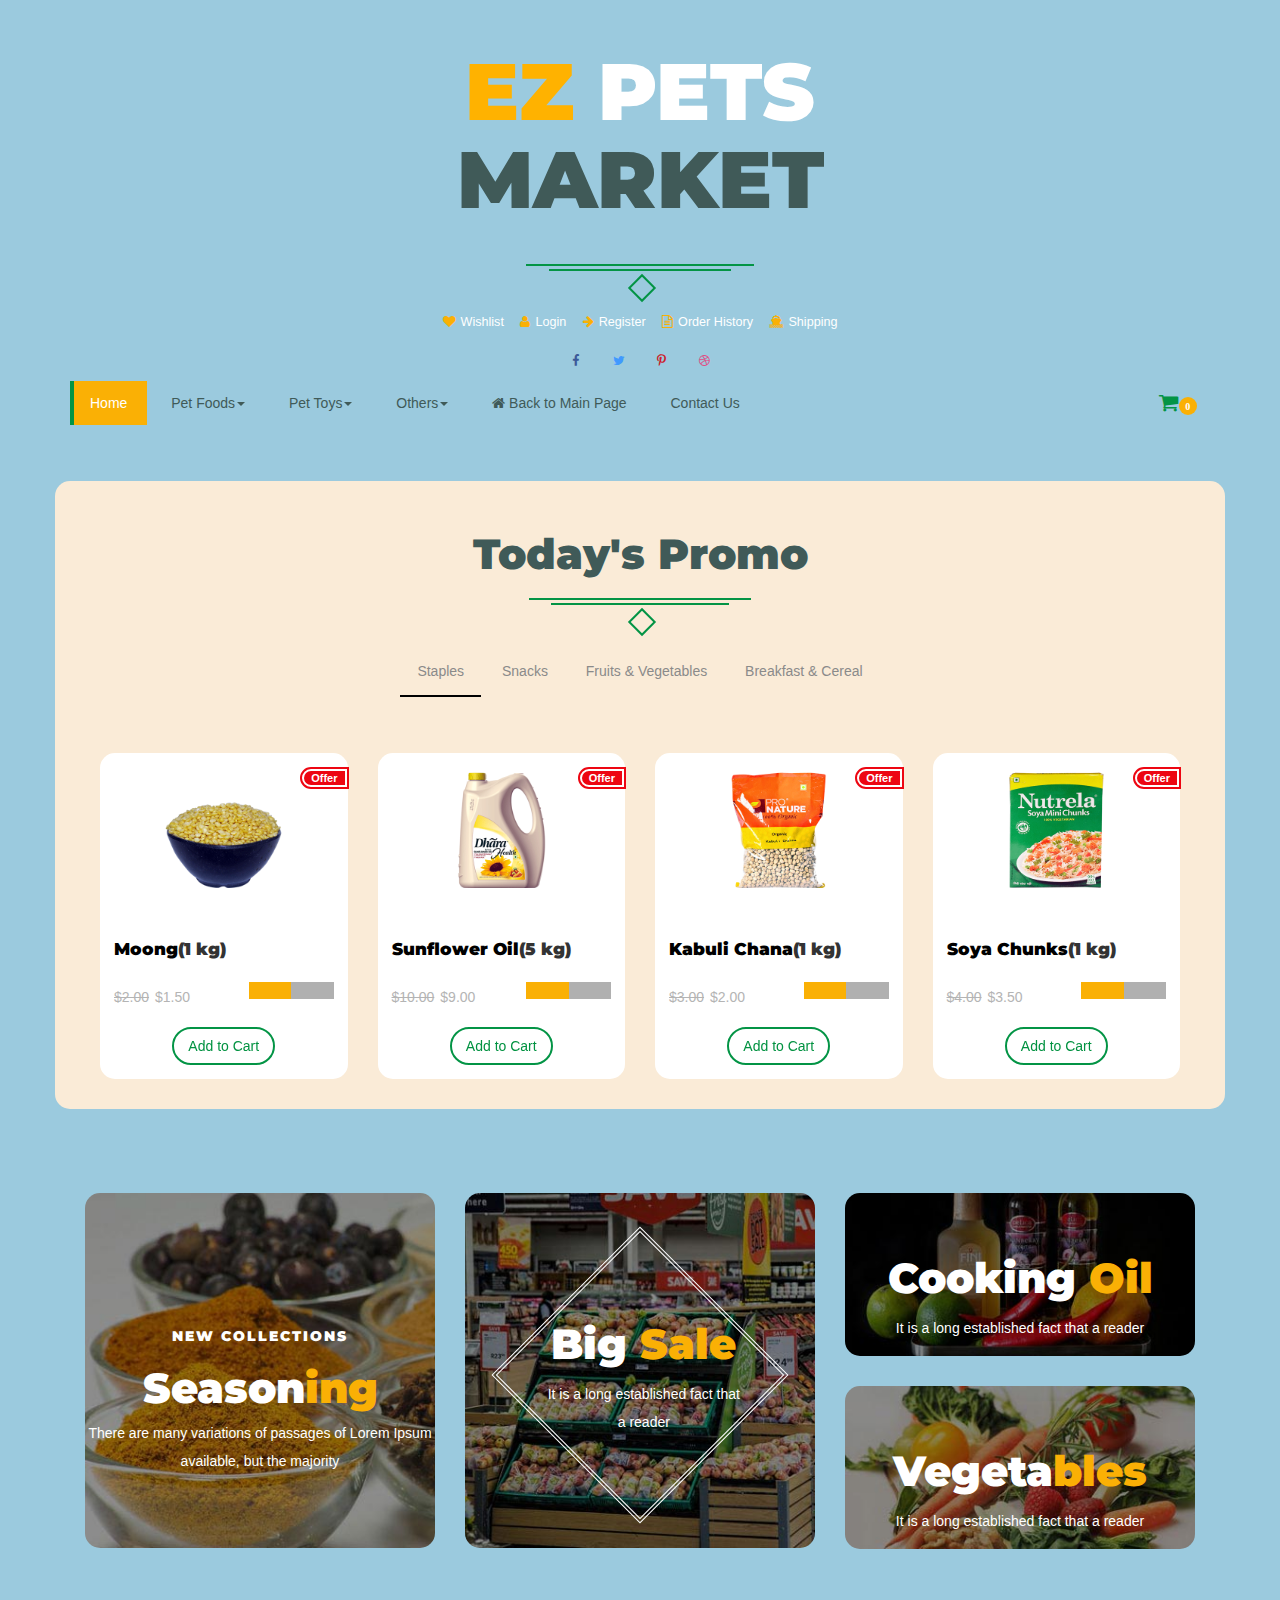
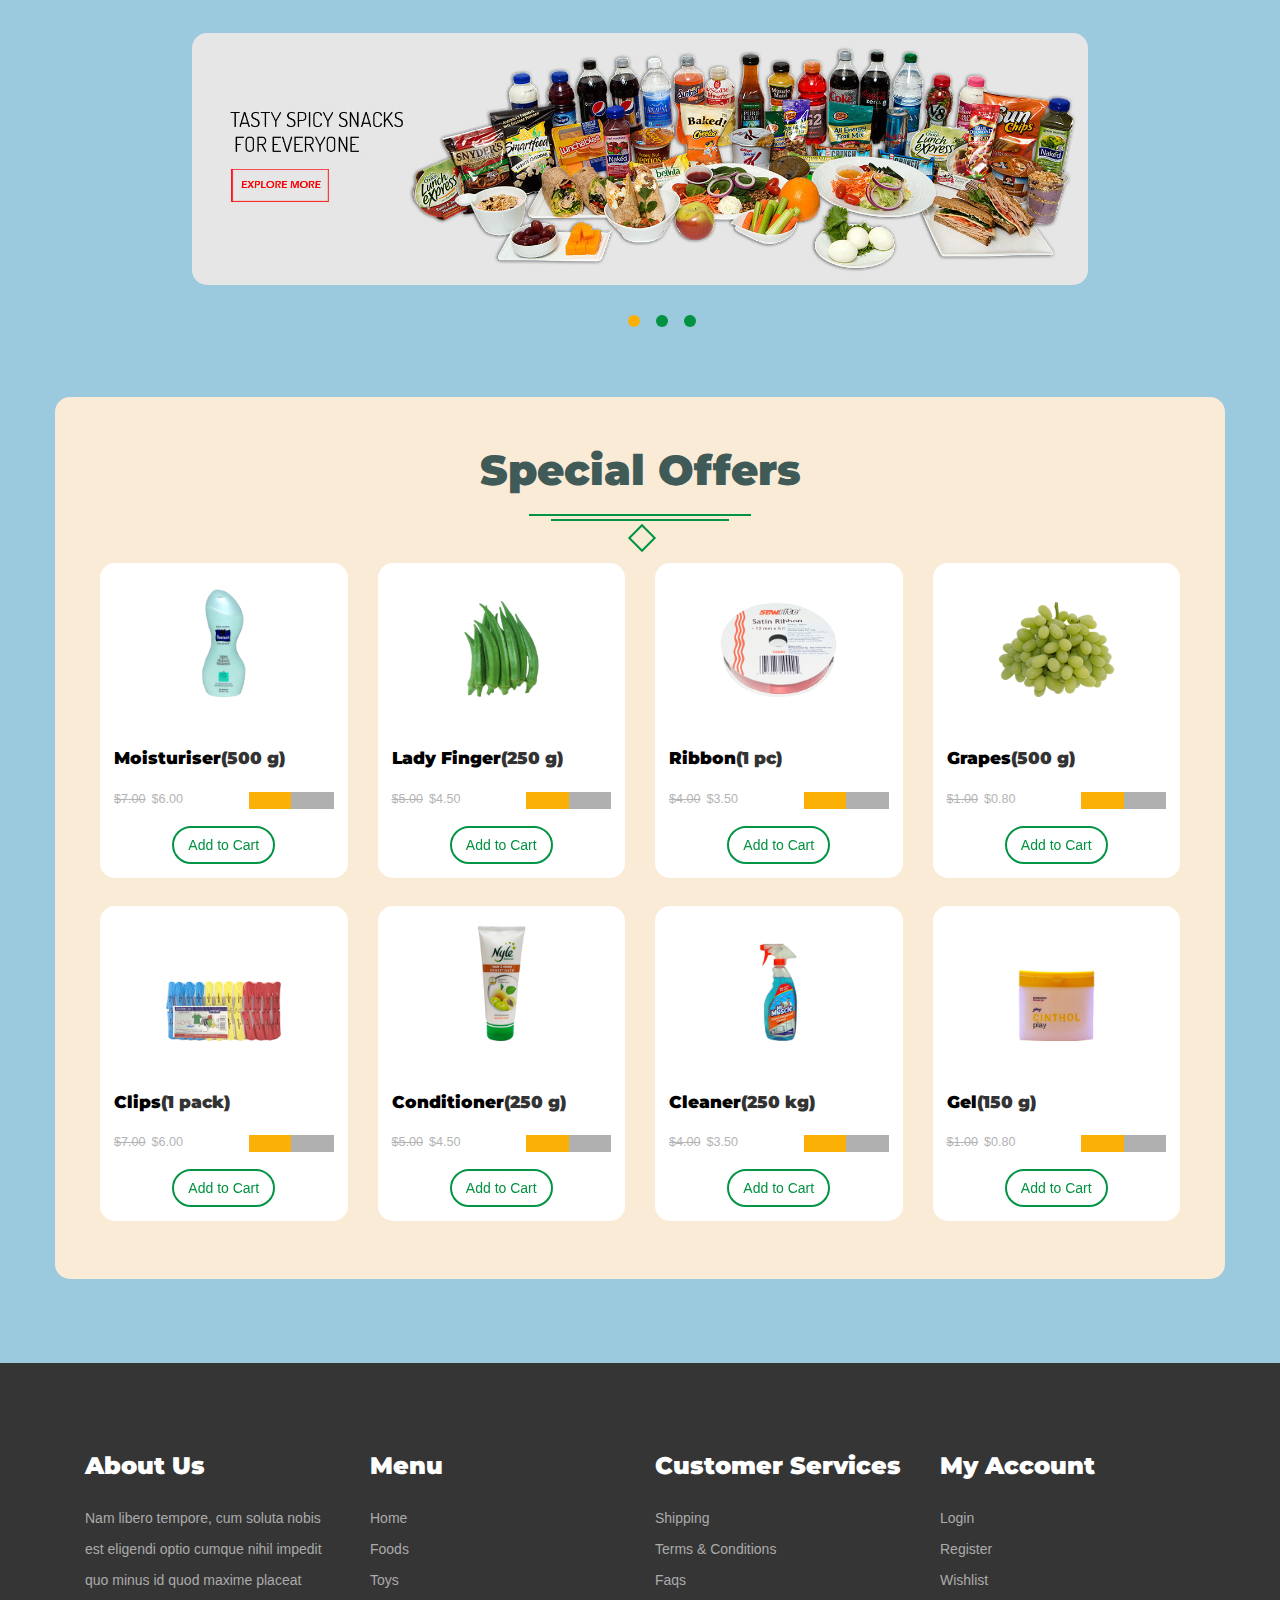
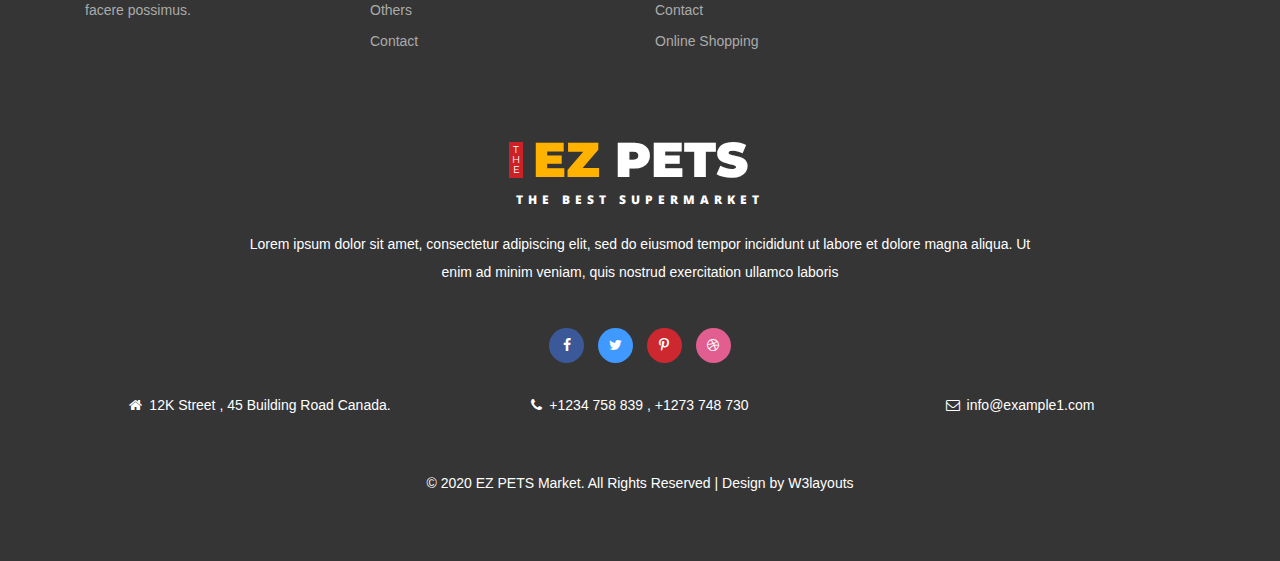
==== commit 5945749a: "Add files via upload" ====
--- a/Sub-Market/index.html
+++ b/Sub-Market/index.html
@@ -7,7 +7,7 @@
 <!DOCTYPE html>
 <html>
 <head>
-	<title>Big store a Ecommerce Online Shopping Category Flat Bootstrap Responsive Website Template| Home :: w3layouts</title>
+	<title>EZ Pets | Market &mdash; Home</title>
 	<!-- for-mobile-apps -->
 	<meta name="viewport" content="width=device-width, initial-scale=1">
 	<meta http-equiv="Content-Type" content="text/html; charset=utf-8" />
@@ -21,8 +21,6 @@
 <!-- Custom Theme files -->
 <link href="css/style.css" rel='stylesheet' type='text/css' />
 <link href="css/pet.css" rel='stylesheet' type='text/css' />
-<link rel="stylesheet" href="fonts/icomoon/style.css">
-<link rel="stylesheet" href="fonts/flaticon/font/flaticon.css">
 <link href="https://fonts.googleapis.com/css2?family=Montserrat:wght@900&display=swap" rel="stylesheet">
 <link href="https://fonts.googleapis.com/css?family=Open+Sans:300,400,700, 900|Vollkorn:400i" rel="stylesheet">
 
